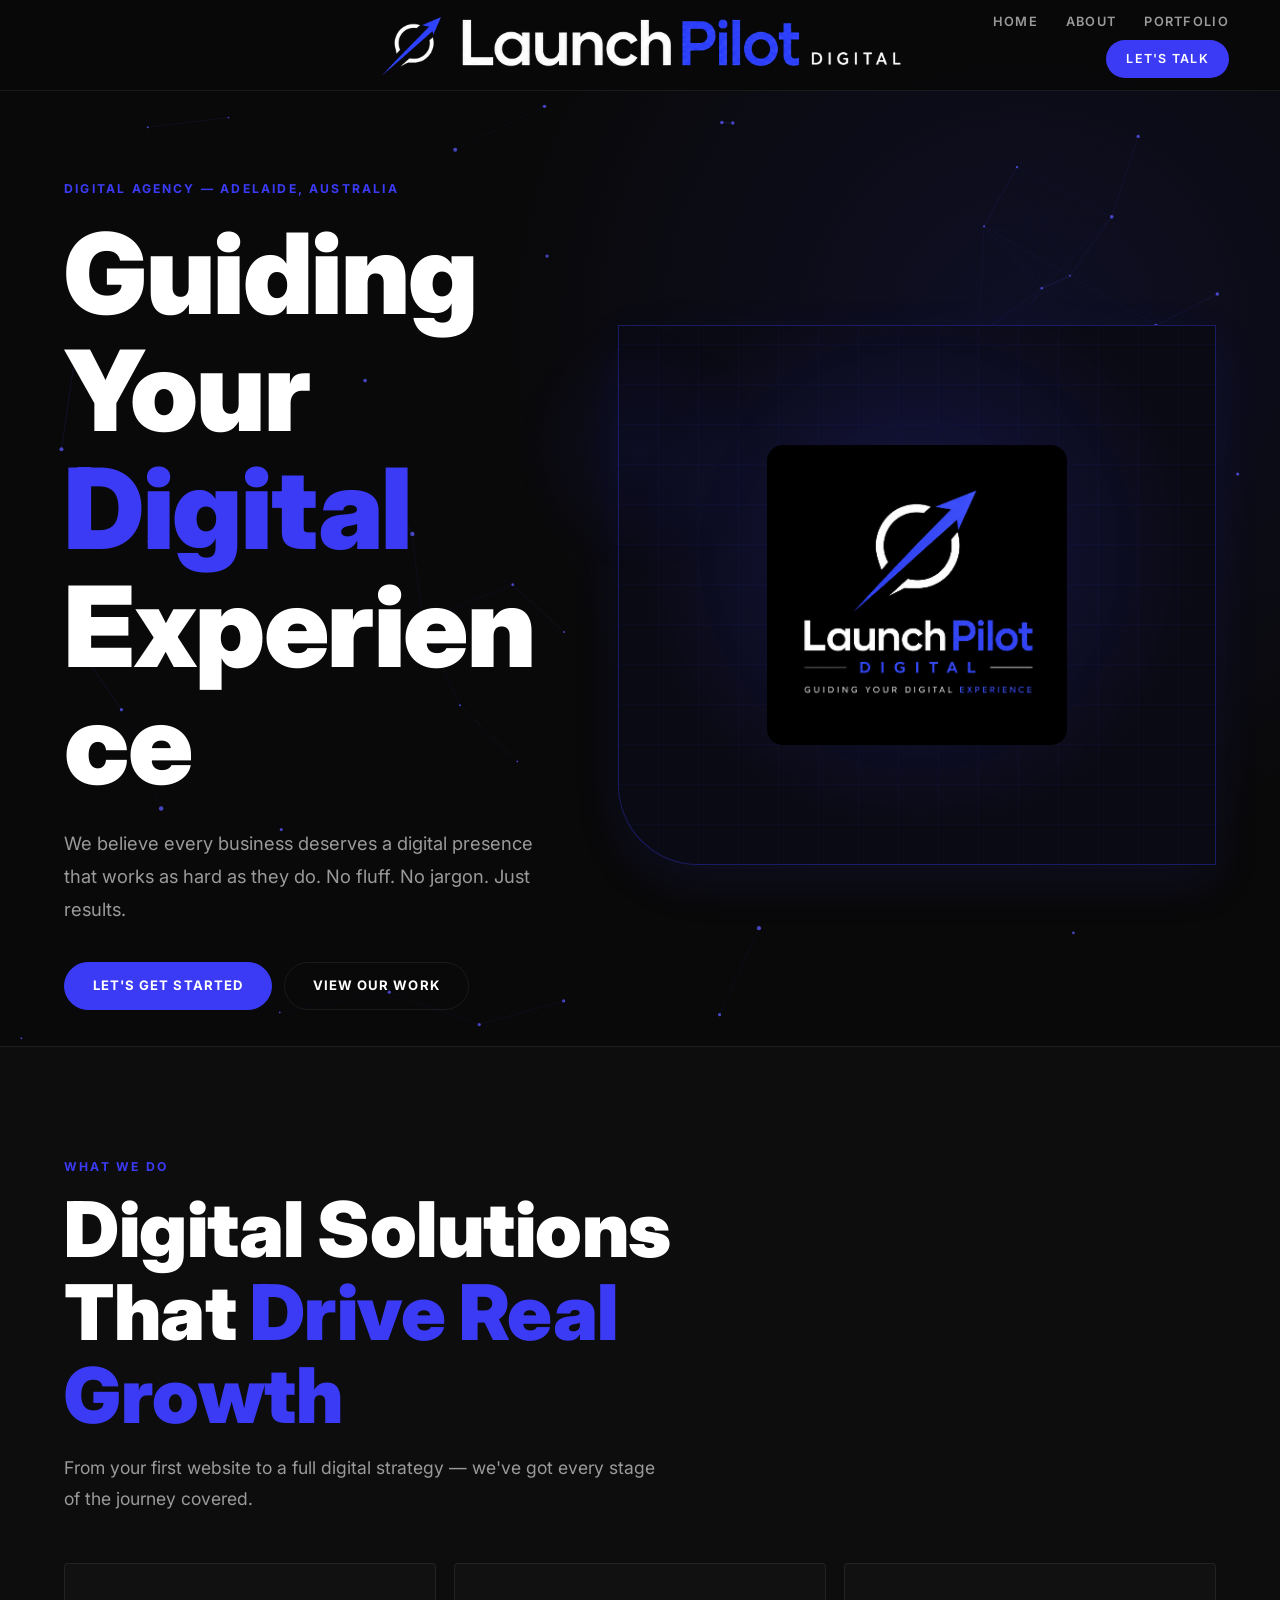
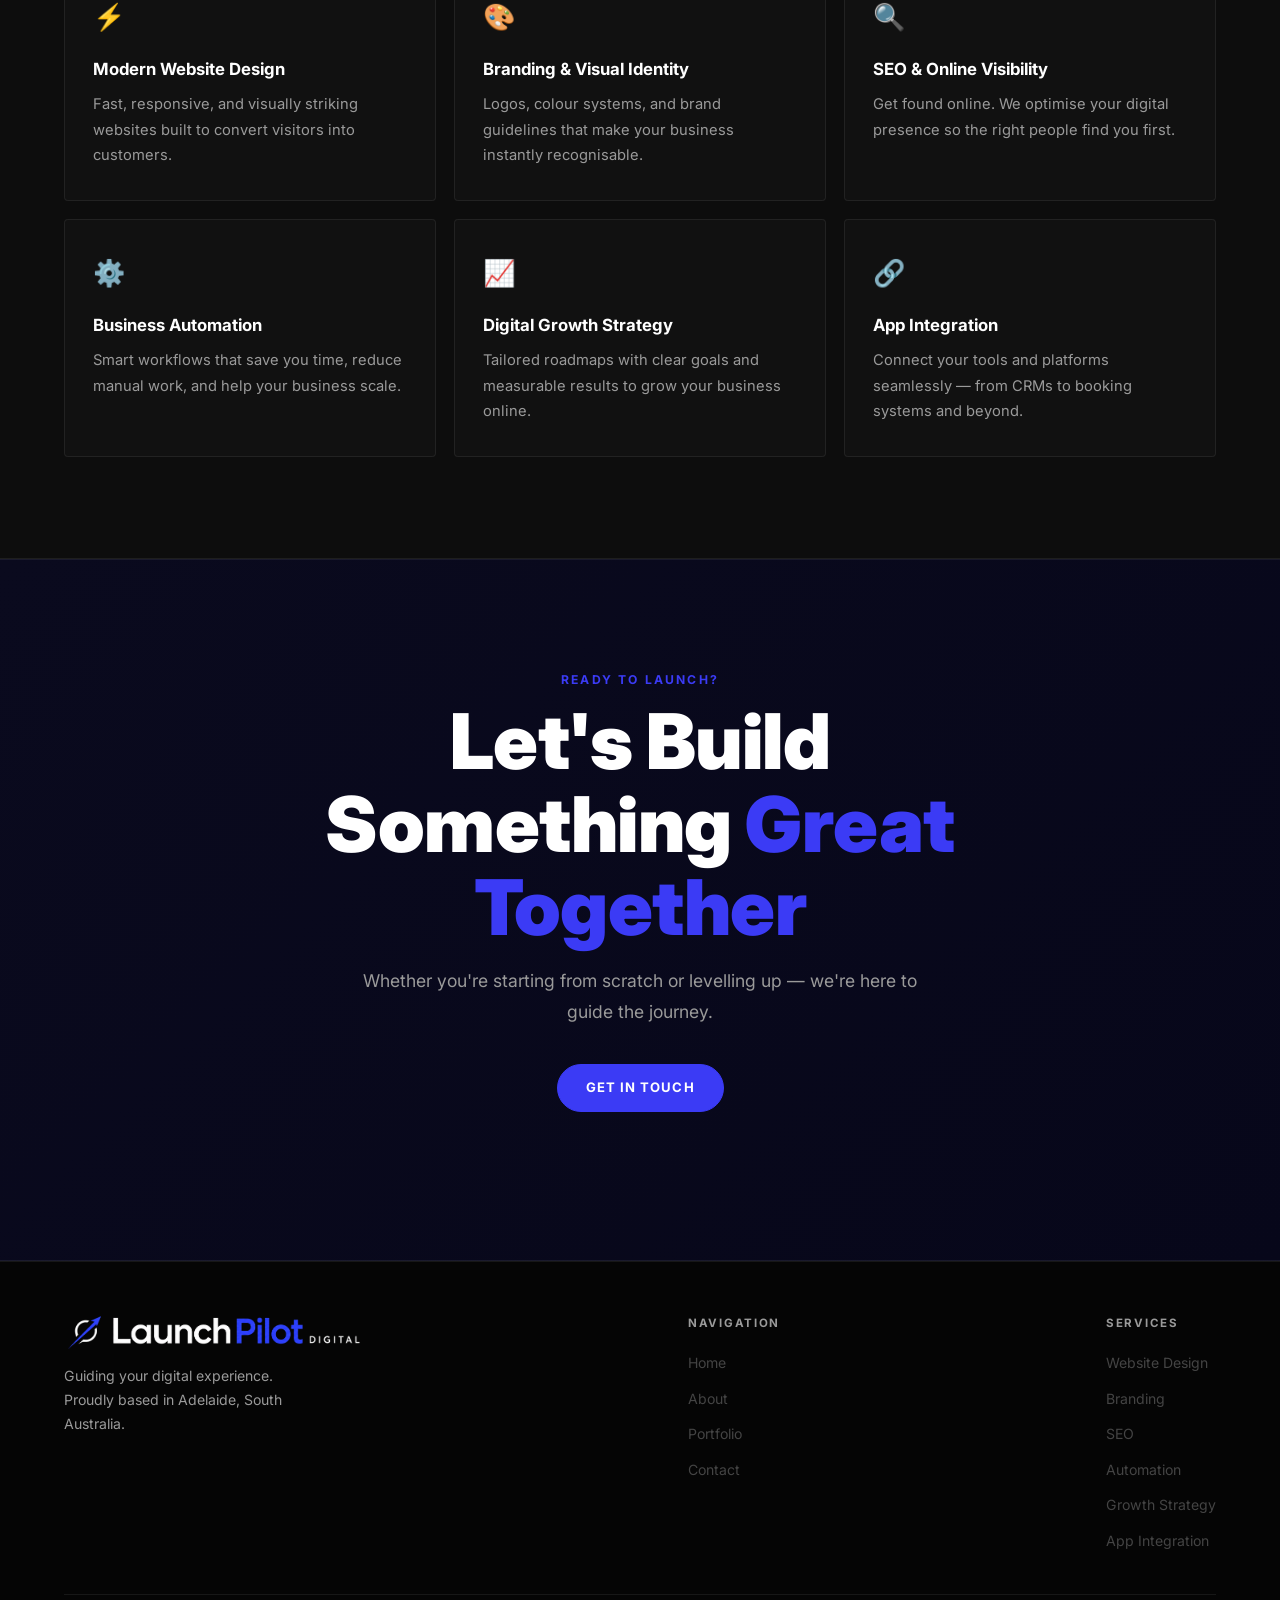
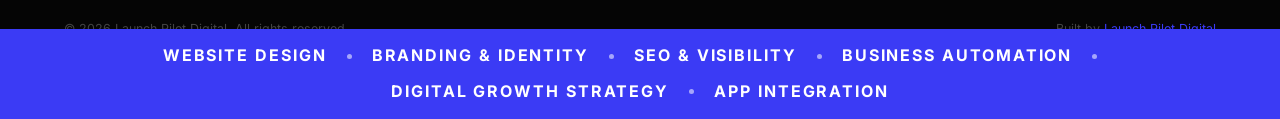
==== index.html @ cf360b80 "Initial commit — Launch Pilot Digital website Full site with home, about, portfolio, contact, and th" ====
<!DOCTYPE html>
<html lang="en">
<head>
  <meta charset="UTF-8">
  <meta name="viewport" content="width=device-width, initial-scale=1.0">
  <title>Launch Pilot Digital | Guiding Your Digital Experience</title>
  <meta name="description" content="Launch Pilot Digital — Adelaide's digital agency specialising in modern website design, branding, SEO, business automation, and digital growth strategy.">
  <link rel="preconnect" href="https://fonts.googleapis.com">
  <link rel="preconnect" href="https://fonts.gstatic.com" crossorigin>
  <link href="https://fonts.googleapis.com/css2?family=Inter:wght@400;500;600;700;800;900&display=swap" rel="stylesheet">
  <link rel="stylesheet" href="css/style.css">
</head>
<body>

  <div class="site-wrap">

  <!-- HEADER — centered logo, nav right -->
  <header class="site-header">
    <button class="nav-toggle" id="navToggle" aria-label="Open navigation" aria-expanded="false">
      <span></span><span></span><span></span>
    </button>
    <a href="index.html" class="header-logo">
      <img src="Assets/LaunchPilot Digital Long No Background Heading.png" alt="Launch Pilot Digital">
    </a>
    <nav class="nav" aria-label="Main navigation">
      <a href="index.html">Home</a>
      <a href="about.html">About</a>
      <a href="portfolio.html">Portfolio</a>
      <a href="contact.html" class="nav-cta">Let's Talk</a>
    </nav>
  </header>

  <!-- MOBILE MENU -->
  <div class="mobile-menu" id="mobileMenu">
    <a href="index.html"     onclick="closeMenu()">Home</a>
    <a href="about.html"     onclick="closeMenu()">About</a>
    <a href="portfolio.html" onclick="closeMenu()">Portfolio</a>
    <a href="contact.html"   onclick="closeMenu()">Contact</a>
  </div>

  <main>

    <!-- HERO — split layout -->
    <section class="hero">
      <canvas id="heroCanvas"></canvas>
      <div class="hero-copy">
        <p class="eyebrow">Digital Agency &mdash; Adelaide, Australia</p>
        <h1>Guiding Your <span>Digital</span> Experience</h1>
        <p>We believe every business deserves a digital presence that works as hard as they do. No fluff. No jargon. Just results.</p>
        <div class="hero-actions">
          <a class="button primary" href="contact.html">Let's Get Started</a>
          <a class="button secondary" href="portfolio.html">View Our Work</a>
        </div>
      </div>
      <div class="hero-media">
        <img src="Assets/LaunchPilot Digital.png" alt="Launch Pilot Digital">
      </div>
    </section>


    <!-- INTRO BAND — fixed bottom on desktop, inline after hero on mobile -->
    <div class="intro-band" aria-hidden="true">
      <p>Website Design</p>
      <span class="divider"></span>
      <p>Branding &amp; Identity</p>
      <span class="divider"></span>
      <p>SEO &amp; Visibility</p>
      <span class="divider"></span>
      <p>Business Automation</p>
      <span class="divider"></span>
      <p>Digital Growth Strategy</p>
      <span class="divider"></span>
      <p>App Integration</p>
    </div>

    <!-- SERVICES -->
    <section class="section services-bg">
      <div class="section-heading">
        <p class="eyebrow">What We Do</p>
        <h2>Digital Solutions That <span>Drive Real Growth</span></h2>
        <p>From your first website to a full digital strategy — we've got every stage of the journey covered.</p>
      </div>
      <div class="services-grid">
        <div class="service-card fade-up">
          <div class="service-icon">⚡</div>
          <h3>Modern Website Design</h3>
          <p>Fast, responsive, and visually striking websites built to convert visitors into customers.</p>
        </div>
        <div class="service-card fade-up">
          <div class="service-icon">🎨</div>
          <h3>Branding &amp; Visual Identity</h3>
          <p>Logos, colour systems, and brand guidelines that make your business instantly recognisable.</p>
        </div>
        <div class="service-card fade-up">
          <div class="service-icon">🔍</div>
          <h3>SEO &amp; Online Visibility</h3>
          <p>Get found online. We optimise your digital presence so the right people find you first.</p>
        </div>
        <div class="service-card fade-up">
          <div class="service-icon">⚙️</div>
          <h3>Business Automation</h3>
          <p>Smart workflows that save you time, reduce manual work, and help your business scale.</p>
        </div>
        <div class="service-card fade-up">
          <div class="service-icon">📈</div>
          <h3>Digital Growth Strategy</h3>
          <p>Tailored roadmaps with clear goals and measurable results to grow your business online.</p>
        </div>
        <div class="service-card fade-up">
          <div class="service-icon">🔗</div>
          <h3>App Integration</h3>
          <p>Connect your tools and platforms seamlessly — from CRMs to booking systems and beyond.</p>
        </div>
      </div>
    </section>

    <!-- CTA BAND -->
    <section class="section cta-band">
      <div class="section-heading centered">
        <p class="eyebrow">Ready to Launch?</p>
        <h2>Let's Build Something <span>Great Together</span></h2>
        <p>Whether you're starting from scratch or levelling up — we're here to guide the journey.</p>
        <a class="button primary" href="contact.html">Get In Touch</a>
      </div>
    </section>

  </main>

  <!-- FOOTER -->
  <footer>
    <div class="footer-brand">
      <img src="Assets/LaunchPilot Digital Long No Background Heading.png" alt="Launch Pilot Digital">
      <p>Guiding your digital experience. Proudly based in Adelaide, South Australia.</p>
    </div>
    <div class="footer-col">
      <h4>Navigation</h4>
      <ul>
        <li><a href="index.html">Home</a></li>
        <li><a href="about.html">About</a></li>
        <li><a href="#portfolio">Portfolio</a></li>
        <li><a href="contact.html">Contact</a></li>
      </ul>
    </div>
    <div class="footer-col">
      <h4>Services</h4>
      <ul>
        <li><a href="#">Website Design</a></li>
        <li><a href="#">Branding</a></li>
        <li><a href="#">SEO</a></li>
        <li><a href="#">Automation</a></li>
        <li><a href="#">Growth Strategy</a></li>
        <li><a href="#">App Integration</a></li>
      </ul>
    </div>
    <div class="footer-bottom">
      <p>&copy; 2026 Launch Pilot Digital. All rights reserved.</p>
      <p>Built by <a href="index.html">Launch Pilot Digital</a></p>
    </div>
  </footer>

  </div> <!-- /.site-wrap -->

  <script src="js/main.js"></script>
</body>
</html>
---- css/style.css ----
/* === Variables === */
:root {
  --bg:          #090909;
  --bg-2:        #0d0d0d;
  --bg-card:     #111111;
  --white:       #ffffff;
  --grey:        #9a9a9a;
  --grey-dim:    #444444;
  --blue:        #3b3bf5;
  --blue-bright: #5555ff;
  --blue-dim:    rgba(59, 59, 245, 0.14);
  --blue-glow:   rgba(59, 59, 245, 0.35);
  --border:      rgba(255, 255, 255, 0.07);
  --border-blue: rgba(59, 59, 245, 0.35);
  --shadow:      0 18px 48px rgba(59, 59, 245, 0.1);
  --radius:      4px;
  --transition:  0.22s ease;
}

/* === Space Intro === */
#space-intro {
  position: fixed;
  inset: 0;
  background: #000;
  z-index: 10000;
  pointer-events: none;
  transition: opacity 0.6s ease;
}

#space-intro canvas {
  position: absolute;
  inset: 0;
  width: 100%;
  height: 100%;
}

@keyframes space-land {
  from { transform: scale(1.18); filter: blur(8px); }
  to   { transform: scale(1);    filter: blur(0px); }
}

.site-wrap {
  transform-origin: 50vw 50vh;
}

.site-wrap.space-landing {
  animation: space-land 0.9s cubic-bezier(0.22, 1, 0.36, 1) both;
}

@keyframes page-zoom-in {
  from { opacity: 0; transform: scale(0.94); filter: blur(4px); }
  to   { opacity: 1; transform: scale(1);    filter: blur(0px); }
}

.site-wrap.transition-entry {
  animation: page-zoom-in 0.45s cubic-bezier(0.22, 1, 0.36, 1) both;
}

/* === Page Transition Wipe === */

/* Exit — dark cover sweeps over current page */
#page-wipe {
  position: fixed;
  inset: 0;
  z-index: 10000;
  pointer-events: none;
  background: #06060f;
  clip-path: inset(0 100% 0 0);
  animation: wipe-cover 0.4s cubic-bezier(0.76, 0, 0.24, 1) forwards;
}

@keyframes wipe-cover {
  from { clip-path: inset(0 100% 0 0); }
  to   { clip-path: inset(0 0%   0 0); }
}

/* Entry — dark cover overlay sweeps off the new page left to right */
#wipe-entry-cover {
  position: fixed;
  inset: 0;
  background: #06060f;
  z-index: 9999;
  pointer-events: none;
  animation: wipe-entry-exit 0.55s cubic-bezier(0.76, 0, 0.24, 1) forwards;
}

@keyframes wipe-entry-exit {
  from { clip-path: inset(0 0% 0 0%); }
  to   { clip-path: inset(0 0% 0 100%); }
}

/* Glowing blue leading edge */
#wipe-edge {
  position: fixed;
  top: 0;
  bottom: 0;
  left: 0;
  width: 4px;
  background: linear-gradient(180deg, rgba(130, 80, 255, 0.9), var(--blue), rgba(130, 80, 255, 0.9));
  box-shadow: 0 0 12px rgba(59, 59, 245, 1), 0 0 36px rgba(59, 59, 245, 0.7), 0 0 72px rgba(59, 59, 245, 0.3);
  z-index: 10001;
  pointer-events: none;
  animation: wipe-edge-move 0.55s cubic-bezier(0.76, 0, 0.24, 1) both;
}

@keyframes wipe-edge-move {
  0%  { left: 0%;   opacity: 1; }
  88% { opacity: 1; }
  100%{ left: 100%; opacity: 0; }
}


/* === Back to Top === */
.back-to-top {
  position: fixed;
  bottom: 32px;
  right: 32px;
  width: 48px;
  height: 48px;
  background: var(--blue);
  border: none;
  border-radius: 50%;
  color: var(--white);
  font-size: 20px;
  cursor: pointer;
  display: flex;
  align-items: center;
  justify-content: center;
  z-index: 500;
  opacity: 0;
  transform: translateY(16px);
  transition: opacity 0.3s ease, transform 0.3s ease, background 0.2s ease, box-shadow 0.2s ease;
  pointer-events: none;
}

.back-to-top.visible {
  opacity: 1;
  transform: translateY(0);
  pointer-events: auto;
}

.back-to-top:hover {
  background: var(--blue-bright);
  box-shadow: 0 6px 20px var(--blue-glow);
}

/* === Scroll Progress Bar === */
.scroll-progress {
  position: fixed;
  top: 0;
  left: 0;
  right: 0;
  height: 3px;
  z-index: 9999;
  pointer-events: none;
}

.scroll-progress::before,
.scroll-progress::after {
  content: '';
  position: absolute;
  top: 0;
  height: 100%;
  width: 50%;
  background: var(--blue);
  box-shadow: 0 0 8px rgba(59, 59, 245, 0.8);
  transition: transform 0.1s linear;
}

.scroll-progress::before {
  left: 0;
  transform-origin: left;
  transform: scaleX(var(--progress, 0));
}

.scroll-progress::after {
  right: 0;
  transform-origin: right;
  transform: scaleX(var(--progress, 0));
}

/* === Cursor Glow === */
.cursor-glow {
  position: fixed;
  width: 250px;
  height: 250px;
  border-radius: 50%;
  background: radial-gradient(circle, rgba(59, 59, 245, 0.07) 0%, transparent 70%);
  pointer-events: none;
  z-index: 0;
  transform: translate(-50%, -50%);
  transition: opacity 0.4s;
  will-change: left, top;
}

/* === Reset === */
*, *::before, *::after { margin: 0; padding: 0; box-sizing: border-box; }

html { scroll-behavior: smooth; }

/* left blue accent bar — mirrors PLP's rose side bar */
body {
  margin: 0;
  color: var(--white);
  background:
    radial-gradient(circle at 80% 10%, rgba(59, 59, 245, 0.12), transparent 34rem),
    var(--bg);
  font-family: 'Inter', sans-serif;
  line-height: 1.6;
  overflow-x: hidden;
  animation: page-in 0.25s ease forwards;
}


@keyframes page-in {
  from { opacity: 0; }
  to   { opacity: 1; }
}

img { display: block; max-width: 100%; }
a   { color: inherit; text-decoration: none; }
ul  { list-style: none; }

/* === NAV — centered logo, nav right (mirrors PLP header) === */
.site-header {
  position: sticky;
  top: 0;
  z-index: 100;
  display: grid;
  grid-template-columns: 1fr auto 1fr;
  align-items: center;
  min-height: 76px;
  padding: 12px clamp(18px, 4vw, 56px) 12px clamp(32px, 4vw, 56px);
  background: rgba(9, 9, 9, 0.88);
  backdrop-filter: blur(16px);
  -webkit-backdrop-filter: blur(16px);
  border-bottom: 1px solid var(--border);
  transition: padding var(--transition);
}

.header-logo {
  grid-column: 2;
  display: flex;
  align-items: center;
}

.header-logo img {
  height: clamp(44px, 5vw, 64px);
  width: auto;
  display: block;
}

.nav {
  grid-column: 3;
  justify-self: end;
  display: flex;
  align-items: center;
  gap: 8px 28px;
  flex-wrap: wrap;
  justify-content: flex-end;
}

.nav a {
  font-size: 0.8rem;
  font-weight: 600;
  letter-spacing: 0.1em;
  text-transform: uppercase;
  color: var(--grey);
  transition: color var(--transition);
}

.nav a:hover { color: var(--white); }


.nav .nav-cta {
  color: var(--white);
  background: var(--blue);
  padding: 9px 20px;
  border-radius: 50px;
  font-size: 0.78rem;
  transition: background var(--transition), box-shadow var(--transition);
}

.nav .nav-cta:hover {
  background: var(--blue-bright);
  box-shadow: 0 6px 20px var(--blue-glow);
}

/* hamburger */
.nav-toggle {
  display: none;
  grid-column: 3;
  justify-self: end;
  flex-direction: column;
  justify-content: center;
  gap: 5px;
  background: none;
  border: none;
  cursor: pointer;
  padding: 8px;
}

.nav-toggle span {
  display: block;
  width: 22px;
  height: 2px;
  background: var(--white);
  border-radius: 2px;
  transition: transform 0.22s ease, opacity 0.15s ease;
}

.nav-toggle[aria-expanded="true"] span:nth-child(1) { transform: translateY(7px) rotate(45deg); }
.nav-toggle[aria-expanded="true"] span:nth-child(2) { opacity: 0; transform: scaleX(0); }
.nav-toggle[aria-expanded="true"] span:nth-child(3) { transform: translateY(-7px) rotate(-45deg); }

/* mobile menu */
.mobile-menu {
  display: none;
  position: fixed;
  inset: 0;
  background: var(--bg);
  z-index: 99;
  padding: 100px 40px 40px;
  flex-direction: column;
  gap: 28px;
}

.mobile-menu.open { display: flex; }

.mobile-menu a {
  font-size: 1.8rem;
  font-weight: 700;
  color: var(--grey);
  transition: color var(--transition);
}

.mobile-menu a:hover { color: var(--white); }

/* === Buttons === */
.button {
  display: inline-flex;
  align-items: center;
  justify-content: center;
  min-height: 48px;
  border: 1px solid var(--border-blue);
  border-radius: 50px;
  padding: 0 28px;
  font: 700 0.82rem/1.2 'Inter', sans-serif;
  letter-spacing: 0.08em;
  text-transform: uppercase;
  text-decoration: none;
  cursor: pointer;
  transition: background var(--transition), border-color var(--transition), color var(--transition), box-shadow var(--transition);
  will-change: transform;
}

.button.primary {
  color: var(--white);
  background: var(--blue);
  border-color: var(--blue);
}

.button.primary:hover {
  background: var(--blue-bright);
  border-color: var(--blue-bright);
  box-shadow: 0 8px 28px var(--blue-glow);
}

.button.secondary {
  color: var(--white);
  background: transparent;
  border-color: var(--border);
}

.button.secondary:hover {
  border-color: rgba(255, 255, 255, 0.3);
  background: rgba(255, 255, 255, 0.05);
}

/* === HERO — split layout matching PLP === */
.hero {
  display: grid;
  grid-template-columns: minmax(0, 0.9fr) minmax(320px, 1.1fr);
  gap: clamp(28px, 5vw, 72px);
  align-items: center;
  min-height: calc(100vh - 56px);
  padding: clamp(44px, 8vw, 88px) clamp(18px, 5vw, 72px) 36px clamp(32px, 5vw, 72px);
  position: relative;
  overflow: hidden;
}

#heroCanvas {
  position: absolute;
  inset: 0;
  width: 100%;
  height: 100%;
  pointer-events: none;
  z-index: 0;
}

.hero-copy, .hero-media { position: relative; z-index: 1; }

.hero-copy { max-width: 620px; }

.eyebrow {
  margin: 0 0 16px;
  color: var(--blue);
  font-size: 0.76rem;
  font-weight: 700;
  letter-spacing: 0.18em;
  text-transform: uppercase;
}

h1, h2 {
  overflow-wrap: anywhere;
}

h1 {
  margin: 0;
  color: var(--white);
  font-size: clamp(3.2rem, 9vw, 7rem);
  font-weight: 900;
  line-height: 1.05;
  letter-spacing: -1.5px;
}

h1 span { color: var(--blue); }

.hero-copy > p:not(.eyebrow) {
  max-width: 520px;
  margin: 24px 0 0;
  color: var(--grey);
  font-size: clamp(1rem, 1.6vw, 1.15rem);
  line-height: 1.8;
}

.hero-actions {
  display: flex;
  flex-wrap: wrap;
  gap: 12px;
  margin-top: 36px;
}

/* Hero right — visual panel */
.hero-media {
  position: relative;
  min-height: 540px;
  overflow: hidden;
  border: 1px solid var(--border-blue);
  border-radius: 0 0 0 80px;
  background:
    radial-gradient(circle at 50% 42%, rgba(59, 59, 245, 0.22) 0%, transparent 65%),
    repeating-linear-gradient(
      0deg,
      transparent,
      transparent 39px,
      rgba(59, 59, 245, 0.05) 39px,
      rgba(59, 59, 245, 0.05) 40px
    ),
    repeating-linear-gradient(
      90deg,
      transparent,
      transparent 39px,
      rgba(59, 59, 245, 0.05) 39px,
      rgba(59, 59, 245, 0.05) 40px
    ),
    #0a0a14;
  display: flex;
  align-items: center;
  justify-content: center;
  box-shadow: var(--shadow);
}

@keyframes breathe {
  0%, 100% {
    filter: drop-shadow(0 0 20px rgba(59, 59, 245, 0.35));
  }
  50% {
    filter: drop-shadow(0 0 36px rgba(59, 59, 245, 0.65));
  }
}


.hero-media img {
  width: clamp(180px, 55%, 300px);
  height: auto;
  border-radius: 16px;
  animation: breathe 4s ease-in-out infinite;
}

/* === INTRO BAND — fixed bottom strip (desktop) === */
.intro-band {
  display: flex;
  align-items: center;
  justify-content: center;
  flex-wrap: wrap;
  gap: 10px 0;
  padding: 14px clamp(18px, 5vw, 72px);
  background: var(--blue);
  color: var(--white);
  overflow: hidden;
  position: fixed;
  bottom: 0;
  left: 0;
  right: 0;
  z-index: 50;
}

/* Push page content up so footer isn't hidden behind the band */
body:has(.intro-band) footer {
  padding-bottom: calc(32px + 48px);
}

.intro-band span.divider {
  width: 5px;
  height: 5px;
  border-radius: 999px;
  background: rgba(255, 255, 255, 0.55);
  flex-shrink: 0;
  margin: 0 20px;
}

.intro-band p {
  margin: 0;
  font-size: clamp(0.82rem, 1.5vw, 1rem);
  font-weight: 700;
  letter-spacing: 0.12em;
  text-transform: uppercase;
  white-space: nowrap;
}

/* === SECTION UTILITIES === */
.section {
  padding: clamp(58px, 9vw, 110px) clamp(18px, 5vw, 72px) clamp(58px, 9vw, 100px) clamp(32px, 5vw, 72px);
}

.section-heading {
  max-width: 760px;
  margin-bottom: 48px;
}

.section-heading.centered {
  margin-left: auto;
  margin-right: auto;
  text-align: center;
}

.section-heading .eyebrow { margin-bottom: 12px; }

h2 {
  margin: 0;
  color: var(--white);
  font-size: clamp(2.4rem, 6vw, 4.8rem);
  font-weight: 900;
  line-height: 1.08;
  letter-spacing: -0.5px;
}

h2 span { color: var(--blue); }

.section-heading > p:not(.eyebrow) {
  margin-top: 16px;
  color: var(--grey);
  font-size: clamp(1rem, 1.6vw, 1.1rem);
  line-height: 1.75;
  max-width: 600px;
}

/* === SERVICES === */
.services-bg {
  background: var(--bg-2);
  border-top: 1px solid var(--border);
  border-bottom: 1px solid var(--border);
}

.services-grid {
  display: grid;
  grid-template-columns: repeat(3, minmax(0, 1fr));
  gap: 18px;
}

.service-card {
  border: 1px solid var(--border);
  background: var(--bg-card);
  border-radius: var(--radius);
  padding: 32px 28px;
  transition: border-color var(--transition), box-shadow var(--transition);
  will-change: transform;
}

.service-card:hover {
  border-color: var(--border-blue);
  transform: translateY(-4px);
  box-shadow: var(--shadow);
}

.service-icon {
  font-size: 26px;
  margin-bottom: 18px;
}

.service-card h3 {
  margin: 0 0 10px;
  color: var(--white);
  font-size: 1.05rem;
  font-weight: 700;
}

.service-card p {
  margin: 0;
  color: var(--grey);
  font-size: 0.92rem;
  line-height: 1.72;
}

/* === PORTFOLIO === */
.portfolio-grid {
  display: grid;
  grid-template-columns: repeat(3, minmax(0, 1fr));
  gap: 20px;
}

.portfolio-card {
  border: 1px solid var(--border);
  background: var(--bg-card);
  border-radius: var(--radius);
  overflow: hidden;
  transition: border-color var(--transition), box-shadow var(--transition);
  will-change: transform;
}

.portfolio-card:hover {
  border-color: var(--border-blue);
  transform: translateY(-6px);
  box-shadow: 0 20px 48px rgba(59, 59, 245, 0.14);
}

.browser-chrome {
  background: #161616;
  padding: 9px 14px;
  display: flex;
  align-items: center;
  gap: 6px;
  border-bottom: 1px solid rgba(255, 255, 255, 0.05);
}

.browser-dot { width: 10px; height: 10px; border-radius: 50%; }
.bd-red    { background: #FF5F57; }
.bd-yellow { background: #FFBD2E; }
.bd-green  { background: #28CA41; }

.browser-url {
  flex: 1;
  margin-left: 10px;
  background: rgba(255, 255, 255, 0.05);
  border-radius: 3px;
  height: 18px;
  font-size: 10px;
  color: var(--grey-dim);
  display: flex;
  align-items: center;
  padding: 0 8px;
  overflow: hidden;
  white-space: nowrap;
}

.portfolio-preview {
  height: 220px;
  position: relative;
  overflow: hidden;
  background: #0a0a0a;
}

.portfolio-preview iframe {
  width: 1280px;
  border: none;
  pointer-events: none;
  transform-origin: top left;
  display: block;
  position: absolute;
  top: 0;
  left: 0;
}

.portfolio-info { padding: 22px 22px 26px; }

.portfolio-info h3 {
  margin: 0 0 8px;
  color: var(--white);
  font-size: 1rem;
  font-weight: 700;
}

.portfolio-info p {
  margin: 0 0 18px;
  color: var(--grey);
  font-size: 0.88rem;
  line-height: 1.65;
}

.portfolio-link {
  display: inline-flex;
  align-items: center;
  gap: 6px;
  font-size: 0.82rem;
  font-weight: 700;
  letter-spacing: 0.06em;
  text-transform: uppercase;
  color: var(--blue);
  transition: gap var(--transition), color var(--transition);
}

.portfolio-link:hover { color: var(--blue-bright); gap: 10px; }

/* === CTA BAND === */
.cta-band {
  background: linear-gradient(135deg, #0a0a1e 0%, #07071a 100%);
  border-top: 1px solid var(--border);
  border-bottom: 1px solid var(--border);
  text-align: center;
}

.cta-band h2 { margin-bottom: 16px; }

.cta-band .section-heading > p:not(.eyebrow) {
  margin-left: auto;
  margin-right: auto;
  margin-bottom: 36px;
}

/* === FOOTER === */
footer {
  display: flex;
  flex-wrap: wrap;
  align-items: flex-start;
  justify-content: space-between;
  gap: 40px;
  padding: 52px clamp(18px, 5vw, 72px) 32px clamp(32px, 5vw, 72px);
  background: #050505;
  border-top: 1px solid var(--border);
}

.footer-brand img {
  height: 36px;
  margin-bottom: 14px;
}

.footer-brand p {
  font-size: 0.88rem;
  color: var(--grey);
  max-width: 240px;
  line-height: 1.7;
  margin: 0;
}

.footer-col h4 {
  font-size: 0.72rem;
  font-weight: 700;
  letter-spacing: 0.15em;
  text-transform: uppercase;
  color: var(--grey);
  margin-bottom: 18px;
}

.footer-col ul { display: flex; flex-direction: column; gap: 10px; }

.footer-col ul a {
  font-size: 0.88rem;
  color: var(--grey-dim);
  transition: color var(--transition);
}

.footer-col ul a:hover { color: var(--white); }

.footer-bottom {
  width: 100%;
  border-top: 1px solid var(--border);
  padding-top: 24px;
  display: flex;
  justify-content: space-between;
  align-items: center;
  flex-wrap: wrap;
  gap: 10px;
}

.footer-bottom p { font-size: 0.78rem; color: var(--grey-dim); margin: 0; }
.footer-bottom a  { color: var(--blue); }

/* === PAGE HERO (About & Contact) === */
.page-hero {
  padding: clamp(100px, 14vw, 160px) clamp(18px, 5vw, 72px) clamp(60px, 8vw, 100px) clamp(32px, 5vw, 72px);
  position: relative;
  overflow: hidden;
}

.page-hero::before {
  content: '';
  position: absolute;
  top: -150px; left: -200px;
  width: 600px; height: 600px;
  background: radial-gradient(circle, rgba(59, 59, 245, 0.1) 0%, transparent 70%);
  pointer-events: none;
}

.page-hero h1 {
  font-size: clamp(3rem, 7vw, 5.6rem);
  font-weight: 900;
  line-height: 1.08;
  letter-spacing: -1px;
  margin: 0 0 16px;
}

.page-hero > p:not(.eyebrow) {
  font-size: clamp(1rem, 1.6vw, 1.15rem);
  color: var(--grey);
  max-width: 600px;
  line-height: 1.75;
  margin: 0;
}

.divider { height: 1px; background: var(--border); }

/* === ABOUT === */
.about-grid {
  display: grid;
  grid-template-columns: minmax(0, 0.9fr) minmax(320px, 1.1fr);
  gap: clamp(28px, 5vw, 72px);
  align-items: start;
}

.about-text h2 { margin-bottom: 20px; font-size: clamp(2rem, 4vw, 3.2rem); }

.about-text p {
  color: var(--grey);
  font-size: clamp(1rem, 1.5vw, 1.08rem);
  line-height: 1.82;
  margin-bottom: 18px;
}

.about-stats {
  display: grid;
  grid-template-columns: 1fr 1fr;
  gap: 16px;
}

.stat-card {
  background: var(--bg-card);
  border: 1px solid var(--border);
  border-radius: var(--radius);
  padding: 26px 22px;
  text-align: center;
}

.stat-card .num {
  font-size: 2.6rem;
  font-weight: 900;
  color: var(--blue);
  line-height: 1;
  margin-bottom: 8px;
}

.stat-card .label {
  font-size: 0.78rem;
  color: var(--grey);
  font-weight: 600;
  letter-spacing: 0.06em;
  text-transform: uppercase;
}

/* values */
.values-grid {
  display: grid;
  grid-template-columns: repeat(2, minmax(0, 1fr));
  gap: 18px;
}

.value-card {
  background: var(--bg-card);
  border: 1px solid var(--border);
  border-radius: var(--radius);
  padding: 32px 28px;
  transition: border-color var(--transition);
}

.value-card:hover { border-color: var(--border-blue); }

.value-icon { font-size: 28px; margin-bottom: 14px; }

.value-card h3 { margin: 0 0 10px; font-size: 1.1rem; font-weight: 700; }

.value-card p { margin: 0; color: var(--grey); font-size: 0.92rem; line-height: 1.72; }

/* === CONTACT === */
.contact-grid {
  display: grid;
  grid-template-columns: minmax(0, 0.9fr) minmax(320px, 1.1fr);
  gap: clamp(28px, 5vw, 72px);
  align-items: start;
}

.contact-info h2 { margin-bottom: 16px; font-size: clamp(2rem, 4vw, 3.2rem); }

.contact-info > p {
  color: var(--grey);
  font-size: clamp(1rem, 1.5vw, 1.08rem);
  line-height: 1.82;
  margin-bottom: 36px;
}

.contact-detail {
  display: flex;
  align-items: flex-start;
  gap: 14px;
  margin-bottom: 22px;
}

.contact-icon {
  width: 42px;
  height: 42px;
  background: var(--blue-dim);
  border: 1px solid var(--border-blue);
  border-radius: 6px;
  display: flex;
  align-items: center;
  justify-content: center;
  font-size: 17px;
  flex-shrink: 0;
}

.contact-detail-text h4 { font-size: 0.82rem; font-weight: 700; margin-bottom: 3px; }

.contact-detail-text p { font-size: 0.9rem; color: var(--grey); margin: 0; }

/* form */
.contact-form-wrap {
  background: var(--bg-card);
  border: 1px solid var(--border);
  border-radius: var(--radius);
  padding: clamp(28px, 4vw, 44px);
}

.contact-form-wrap h3 { font-size: 1.3rem; font-weight: 700; margin-bottom: 28px; }

.form-row { display: grid; grid-template-columns: 1fr 1fr; gap: 16px; }

.form-group { margin-bottom: 16px; }

label {
  display: block;
  font-size: 0.72rem;
  font-weight: 700;
  letter-spacing: 0.1em;
  text-transform: uppercase;
  color: var(--grey);
  margin-bottom: 7px;
}

input, textarea, select {
  width: 100%;
  background: rgba(255, 255, 255, 0.04);
  border: 1px solid var(--border);
  border-radius: 3px;
  padding: 13px 14px;
  font: 500 0.95rem/1.5 'Inter', sans-serif;
  color: var(--white);
  transition: border-color var(--transition), background var(--transition);
  outline: none;
  -webkit-appearance: none;
  appearance: none;
}

input:focus, textarea:focus, select:focus {
  border-color: var(--blue);
  background: rgba(59, 59, 245, 0.05);
}

input::placeholder, textarea::placeholder { color: var(--grey-dim); }

textarea { resize: vertical; min-height: 130px; }

select option { background: #1a1a1a; color: var(--white); }

.form-submit {
  width: 100%;
  justify-content: center;
  margin-top: 6px;
  min-height: 52px;
  font-size: 0.88rem;
}

.form-status {
  margin: 12px 0 0;
  font-size: 0.88rem;
  line-height: 1.6;
  min-height: 1.4em;
}

/* === ABOUT — Approach grid === */
.approach-grid {
  display: grid;
  grid-template-columns: repeat(3, minmax(0, 1fr));
  gap: 20px;
  margin-top: 12px;
}

.approach-item {
  background: var(--bg-card);
  border: 1px solid var(--border);
  border-radius: var(--radius);
  padding: 32px 28px;
  transition: border-color var(--transition);
}

.approach-item:hover { border-color: var(--border-blue); }

.approach-icon {
  font-size: 28px;
  margin-bottom: 16px;
}

.approach-item h3 {
  margin: 0 0 10px;
  color: var(--white);
  font-size: 1.05rem;
  font-weight: 700;
}

.approach-item p {
  margin: 0;
  color: var(--grey);
  font-size: 0.92rem;
  line-height: 1.72;
}

/* === ABOUT — No fluff checklist === */
.no-fluff-list {
  margin-top: 28px;
  display: flex;
  flex-direction: column;
  gap: 14px;
}

.no-fluff-item {
  display: flex;
  align-items: flex-start;
  gap: 12px;
}

.no-fluff-check {
  flex-shrink: 0;
  width: 24px;
  height: 24px;
  background: var(--blue-dim);
  border: 1px solid var(--border-blue);
  border-radius: 50%;
  display: flex;
  align-items: center;
  justify-content: center;
  font-size: 12px;
  color: var(--blue-bright);
  font-weight: 700;
  margin-top: 2px;
}

.no-fluff-item p {
  margin: 0;
  color: var(--grey);
  font-size: clamp(1rem, 1.5vw, 1.05rem);
  line-height: 1.72;
}

/* === ABOUT — Vision card === */
.vision-card {
  background: var(--bg-card);
  border: 1px solid var(--border-blue);
  border-radius: var(--radius);
  padding: clamp(28px, 4vw, 44px);
  display: flex;
  flex-direction: column;
  gap: 18px;
}

.vision-card blockquote {
  font-size: clamp(1.1rem, 2vw, 1.35rem);
  font-weight: 700;
  color: var(--white);
  line-height: 1.6;
  margin: 0;
  border-left: 3px solid var(--blue);
  padding-left: 20px;
}

.vision-card > p {
  margin: 0;
  color: var(--grey);
  font-size: 1rem;
  line-height: 1.75;
}

.vision-tagline {
  font-size: 1.05rem;
  font-weight: 600;
  color: var(--white) !important;
}

.vision-tagline span { color: var(--blue); }

/* === THANK YOU PAGE === */
.thankyou-hero {
  min-height: calc(100vh - 76px);
  display: flex;
  flex-direction: column;
  align-items: center;
  justify-content: center;
  text-align: center;
  padding: clamp(60px, 10vw, 120px) clamp(18px, 5vw, 72px);
}

.thankyou-icon {
  width: 72px;
  height: 72px;
  border-radius: 50%;
  background: var(--blue-dim);
  border: 2px solid var(--border-blue);
  display: flex;
  align-items: center;
  justify-content: center;
  font-size: 28px;
  color: var(--blue-bright);
  margin-bottom: 28px;
  animation: pop-in 0.5s cubic-bezier(0.22, 1, 0.36, 1) both;
}

@keyframes pop-in {
  from { transform: scale(0.4); opacity: 0; }
  to   { transform: scale(1);   opacity: 1; }
}

.thankyou-hero h1 {
  font-size: clamp(2.8rem, 7vw, 5rem);
  margin: 0 0 20px;
}

.thankyou-hero > p:not(.eyebrow):not(.thankyou-redirect) {
  color: var(--grey);
  font-size: clamp(1rem, 1.6vw, 1.15rem);
  line-height: 1.8;
  max-width: 520px;
  margin: 0 0 36px;
}

.thankyou-actions {
  display: flex;
  flex-wrap: wrap;
  gap: 12px;
  justify-content: center;
  margin-bottom: 32px;
}

.thankyou-redirect {
  font-size: 0.82rem;
  color: var(--grey-dim);
  margin: 0;
}

/* === FADE UP === */
.fade-up {
  opacity: 0;
  transform: translateY(28px);
  transition: opacity 0.6s ease, transform 0.6s ease;
}

.fade-up.visible { opacity: 1; transform: translateY(0); }

/* === RESPONSIVE === */
@media (max-width: 980px) {
  .hero,
  .about-grid,
  .contact-grid {
    grid-template-columns: 1fr;
  }

  .hero { min-height: auto; }

  .hero-media { min-height: 360px; }

  .services-grid { grid-template-columns: 1fr 1fr; }

  .portfolio-grid { grid-template-columns: 1fr 1fr; }

  .values-grid { grid-template-columns: 1fr 1fr; }

  .approach-grid { grid-template-columns: 1fr 1fr; }
}

@media (max-width: 680px), (orientation: landscape) and (max-height: 500px) {
  .site-header { display: flex; justify-content: center; position: relative; }

  .header-logo { grid-column: unset; position: static; transform: none; justify-content: center; }

  .nav { display: none; }

  .nav-toggle { display: flex; position: absolute; right: clamp(18px, 4vw, 40px); top: 0; height: 56px; align-items: center; }

  .services-grid { grid-template-columns: 1fr; }

  .portfolio-grid { grid-template-columns: 1fr; }

  .values-grid { grid-template-columns: 1fr; }

  .approach-grid { grid-template-columns: 1fr; }

  .about-stats { grid-template-columns: 1fr 1fr; }

  .form-row { grid-template-columns: 1fr; }

  .intro-band {
    position: static;
    flex-direction: row;
    flex-wrap: wrap;
    justify-content: center;
    gap: 10px 16px;
    padding: 16px 20px;
  }

  .intro-band span.divider { display: none; }

  .intro-band p { white-space: normal; text-align: center; }

  body:has(.intro-band) footer { padding-bottom: 32px; }

  .footer { flex-direction: column; }

  .footer-bottom { flex-direction: column; text-align: center; }

  .hero-actions { flex-direction: column; }

  .button { width: 100%; }
}
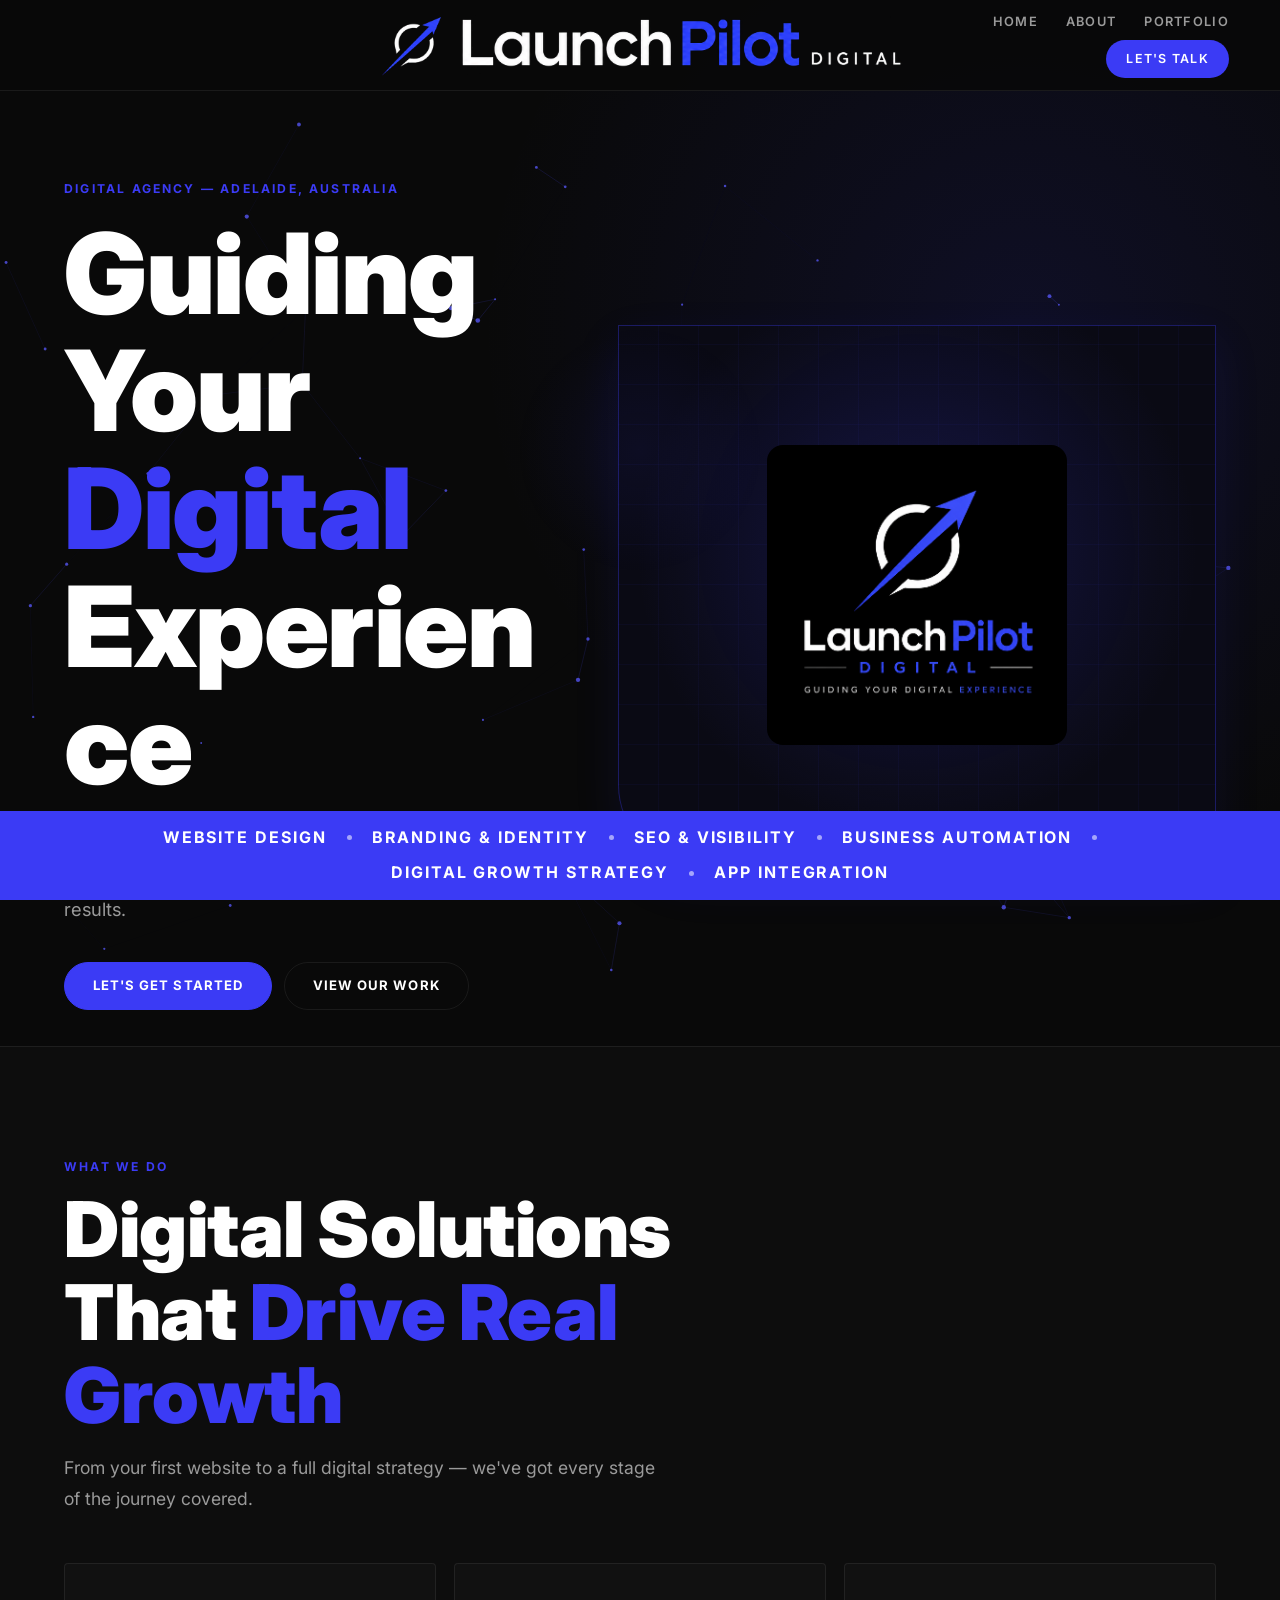
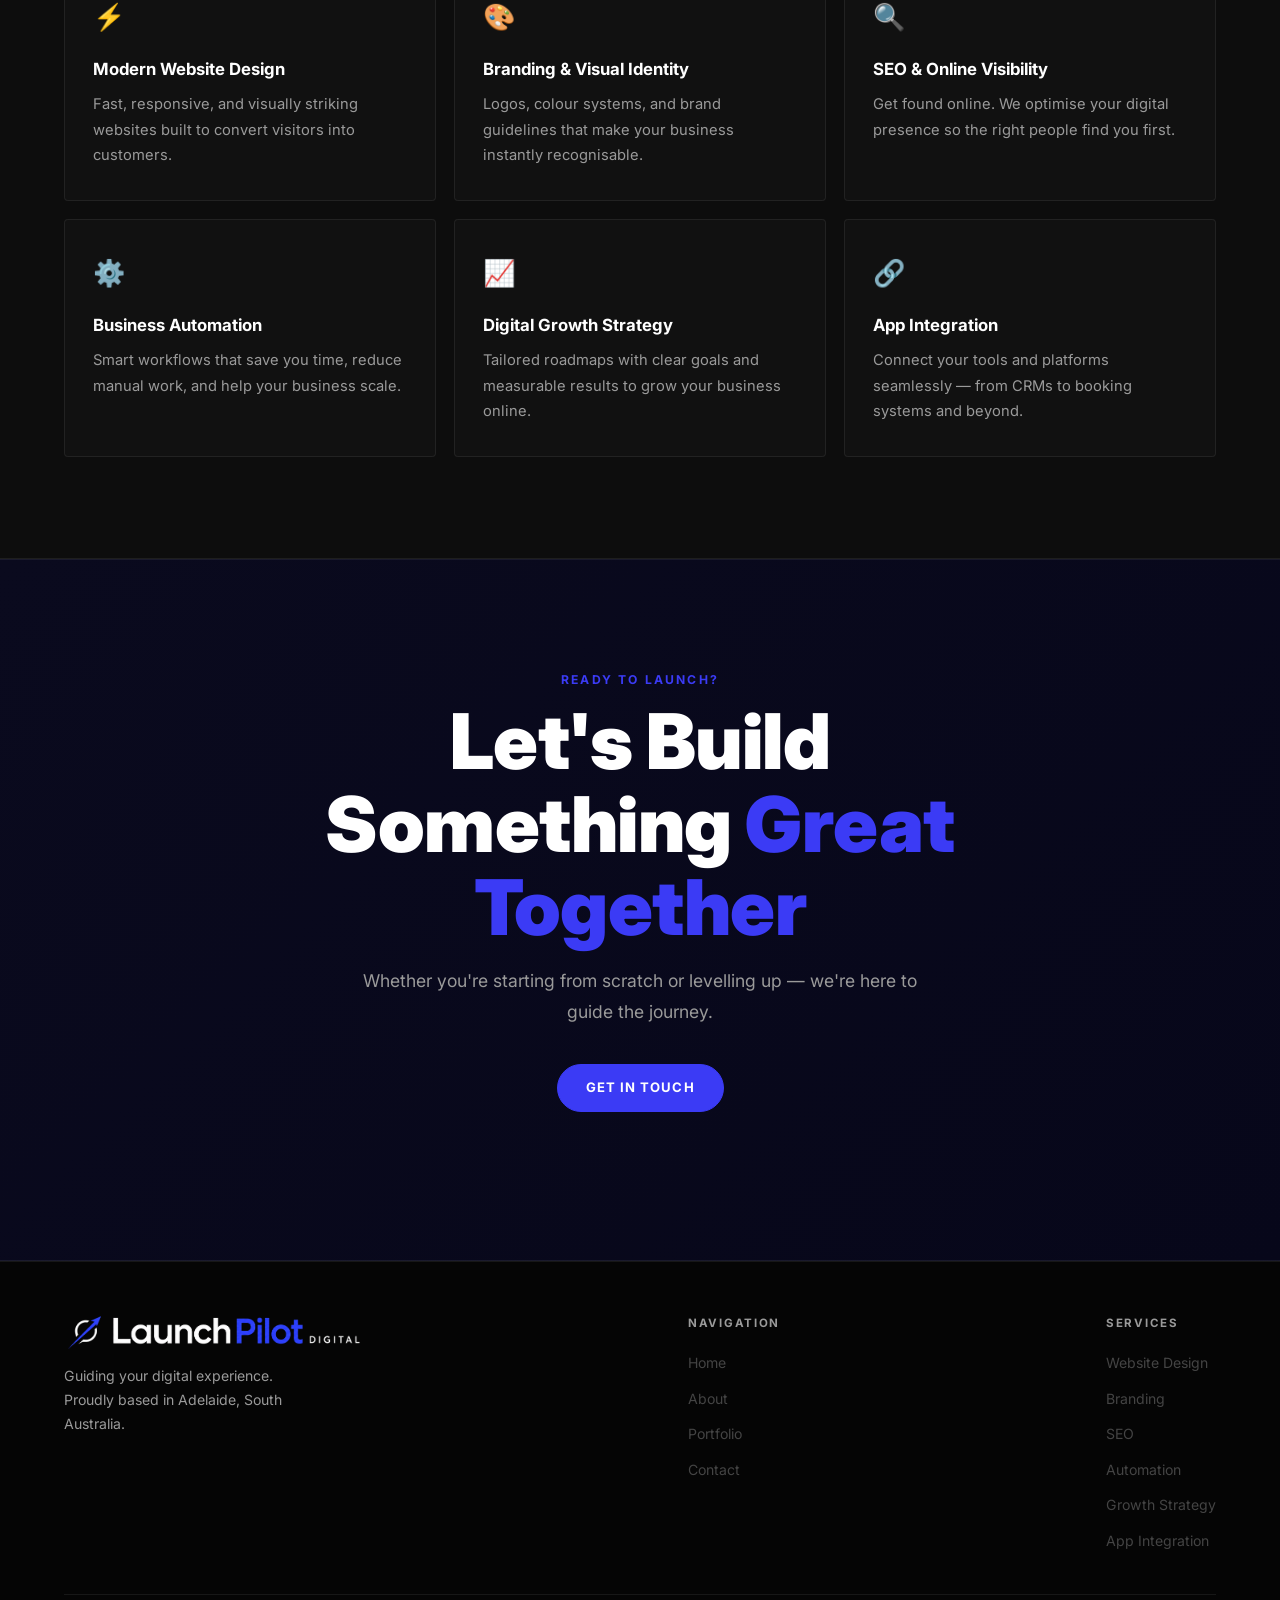
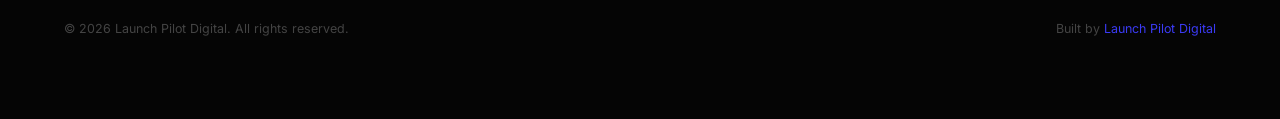
==== commit 68b3b11d: "Add rounded favicon via canvas rendering Static link tag fallback in all pages, JS overrides with a " ====
--- a/index.html
+++ b/index.html
@@ -8,6 +8,7 @@
   <link rel="preconnect" href="https://fonts.googleapis.com">
   <link rel="preconnect" href="https://fonts.gstatic.com" crossorigin>
   <link href="https://fonts.googleapis.com/css2?family=Inter:wght@400;500;600;700;800;900&display=swap" rel="stylesheet">
+  <link rel="icon" href="Assets/Favicon.png">
   <link rel="stylesheet" href="css/style.css">
 </head>
 <body>
--- a/css/style.css
+++ b/css/style.css
@@ -34,26 +34,18 @@
   height: 100%;
 }
 
-@keyframes space-land {
-  from { transform: scale(1.18); filter: blur(8px); }
-  to   { transform: scale(1);    filter: blur(0px); }
-}
-
 .site-wrap {
   transform-origin: 50vw 50vh;
 }
 
-.site-wrap.space-landing {
-  animation: space-land 0.9s cubic-bezier(0.22, 1, 0.36, 1) both;
-}
-
-@keyframes page-zoom-in {
-  from { opacity: 0; transform: scale(0.94); filter: blur(4px); }
-  to   { opacity: 1; transform: scale(1);    filter: blur(0px); }
-}
-
-.site-wrap.transition-entry {
-  animation: page-zoom-in 0.45s cubic-bezier(0.22, 1, 0.36, 1) both;
+/* === Page fade-in — runs on every page load, no JS required === */
+@keyframes page-fade-in {
+  from { opacity: 0; }
+  to   { opacity: 1; }
+}
+
+main {
+  animation: page-fade-in 0.35s ease forwards;
 }
 
 /* === Page Transition Wipe === */
@@ -74,40 +66,6 @@
   to   { clip-path: inset(0 0%   0 0); }
 }
 
-/* Entry — dark cover overlay sweeps off the new page left to right */
-#wipe-entry-cover {
-  position: fixed;
-  inset: 0;
-  background: #06060f;
-  z-index: 9999;
-  pointer-events: none;
-  animation: wipe-entry-exit 0.55s cubic-bezier(0.76, 0, 0.24, 1) forwards;
-}
-
-@keyframes wipe-entry-exit {
-  from { clip-path: inset(0 0% 0 0%); }
-  to   { clip-path: inset(0 0% 0 100%); }
-}
-
-/* Glowing blue leading edge */
-#wipe-edge {
-  position: fixed;
-  top: 0;
-  bottom: 0;
-  left: 0;
-  width: 4px;
-  background: linear-gradient(180deg, rgba(130, 80, 255, 0.9), var(--blue), rgba(130, 80, 255, 0.9));
-  box-shadow: 0 0 12px rgba(59, 59, 245, 1), 0 0 36px rgba(59, 59, 245, 0.7), 0 0 72px rgba(59, 59, 245, 0.3);
-  z-index: 10001;
-  pointer-events: none;
-  animation: wipe-edge-move 0.55s cubic-bezier(0.76, 0, 0.24, 1) both;
-}
-
-@keyframes wipe-edge-move {
-  0%  { left: 0%;   opacity: 1; }
-  88% { opacity: 1; }
-  100%{ left: 100%; opacity: 0; }
-}
 
 
 /* === Back to Top === */
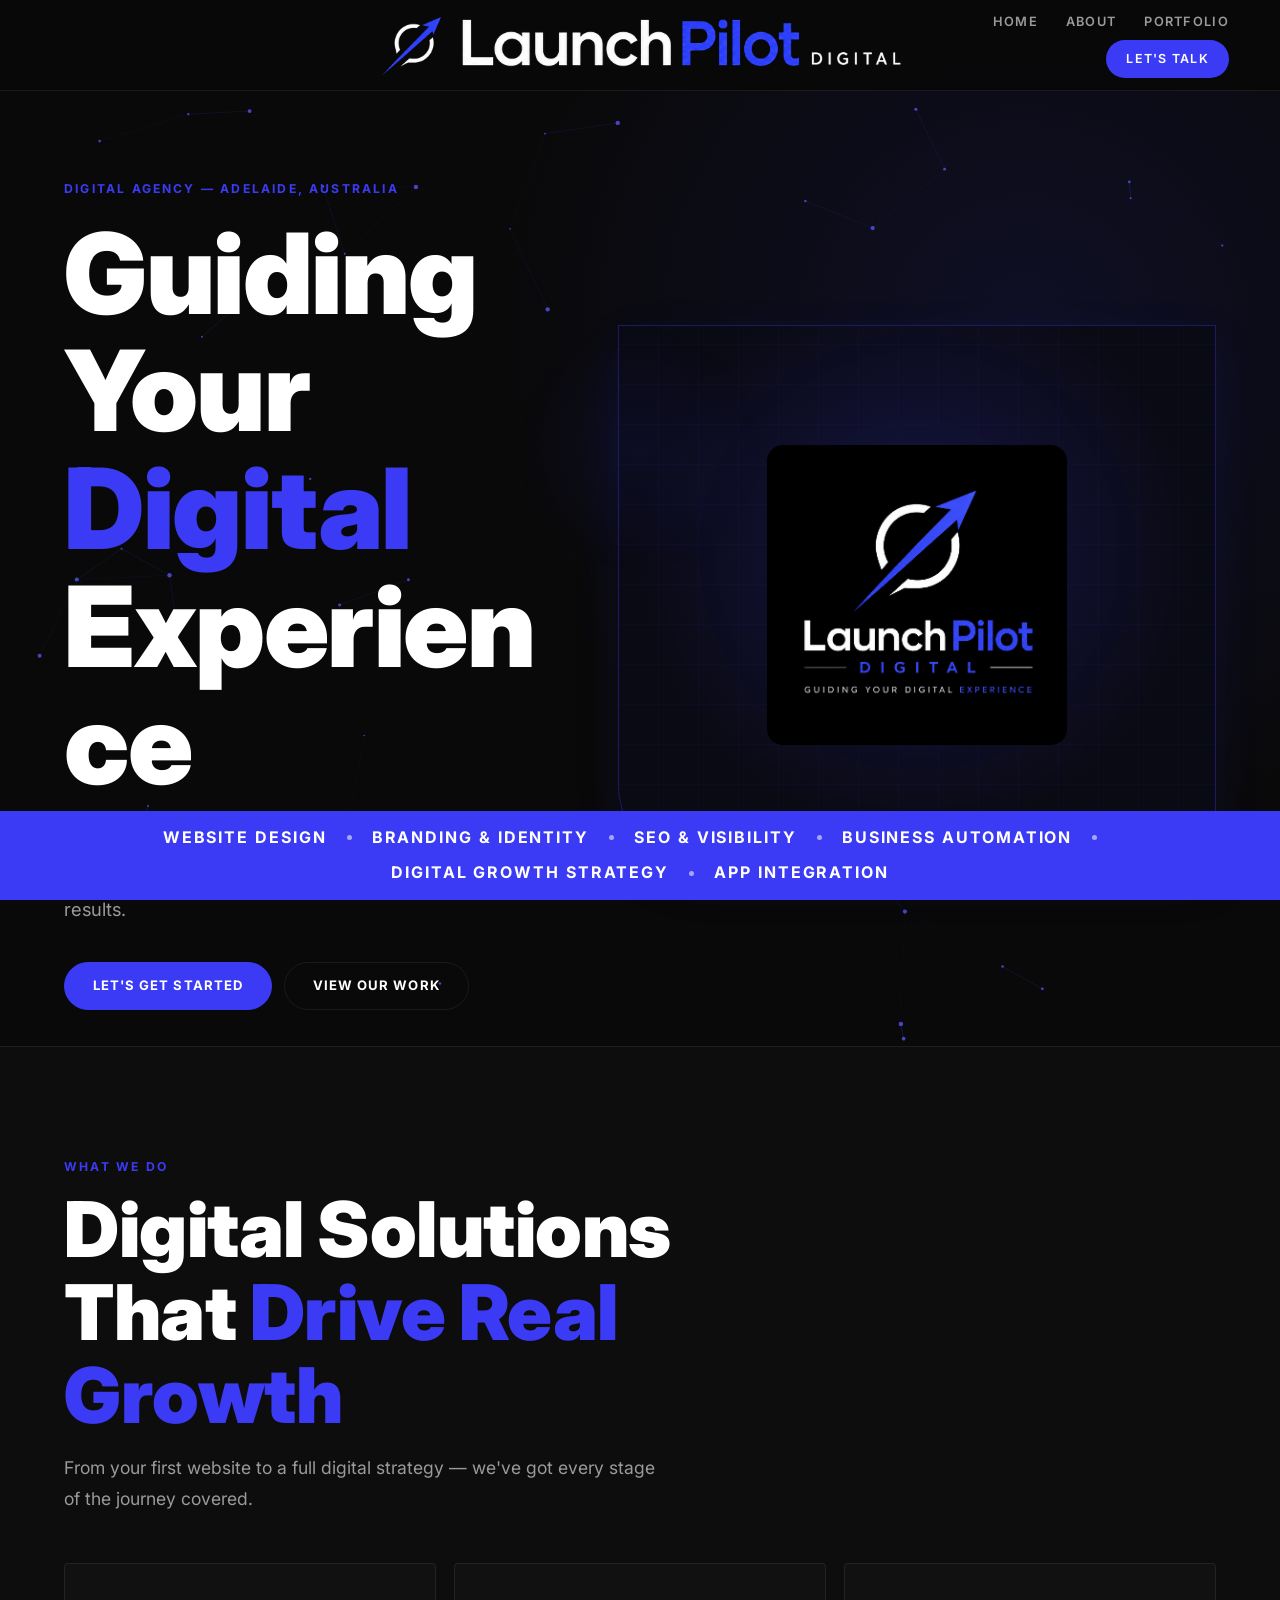
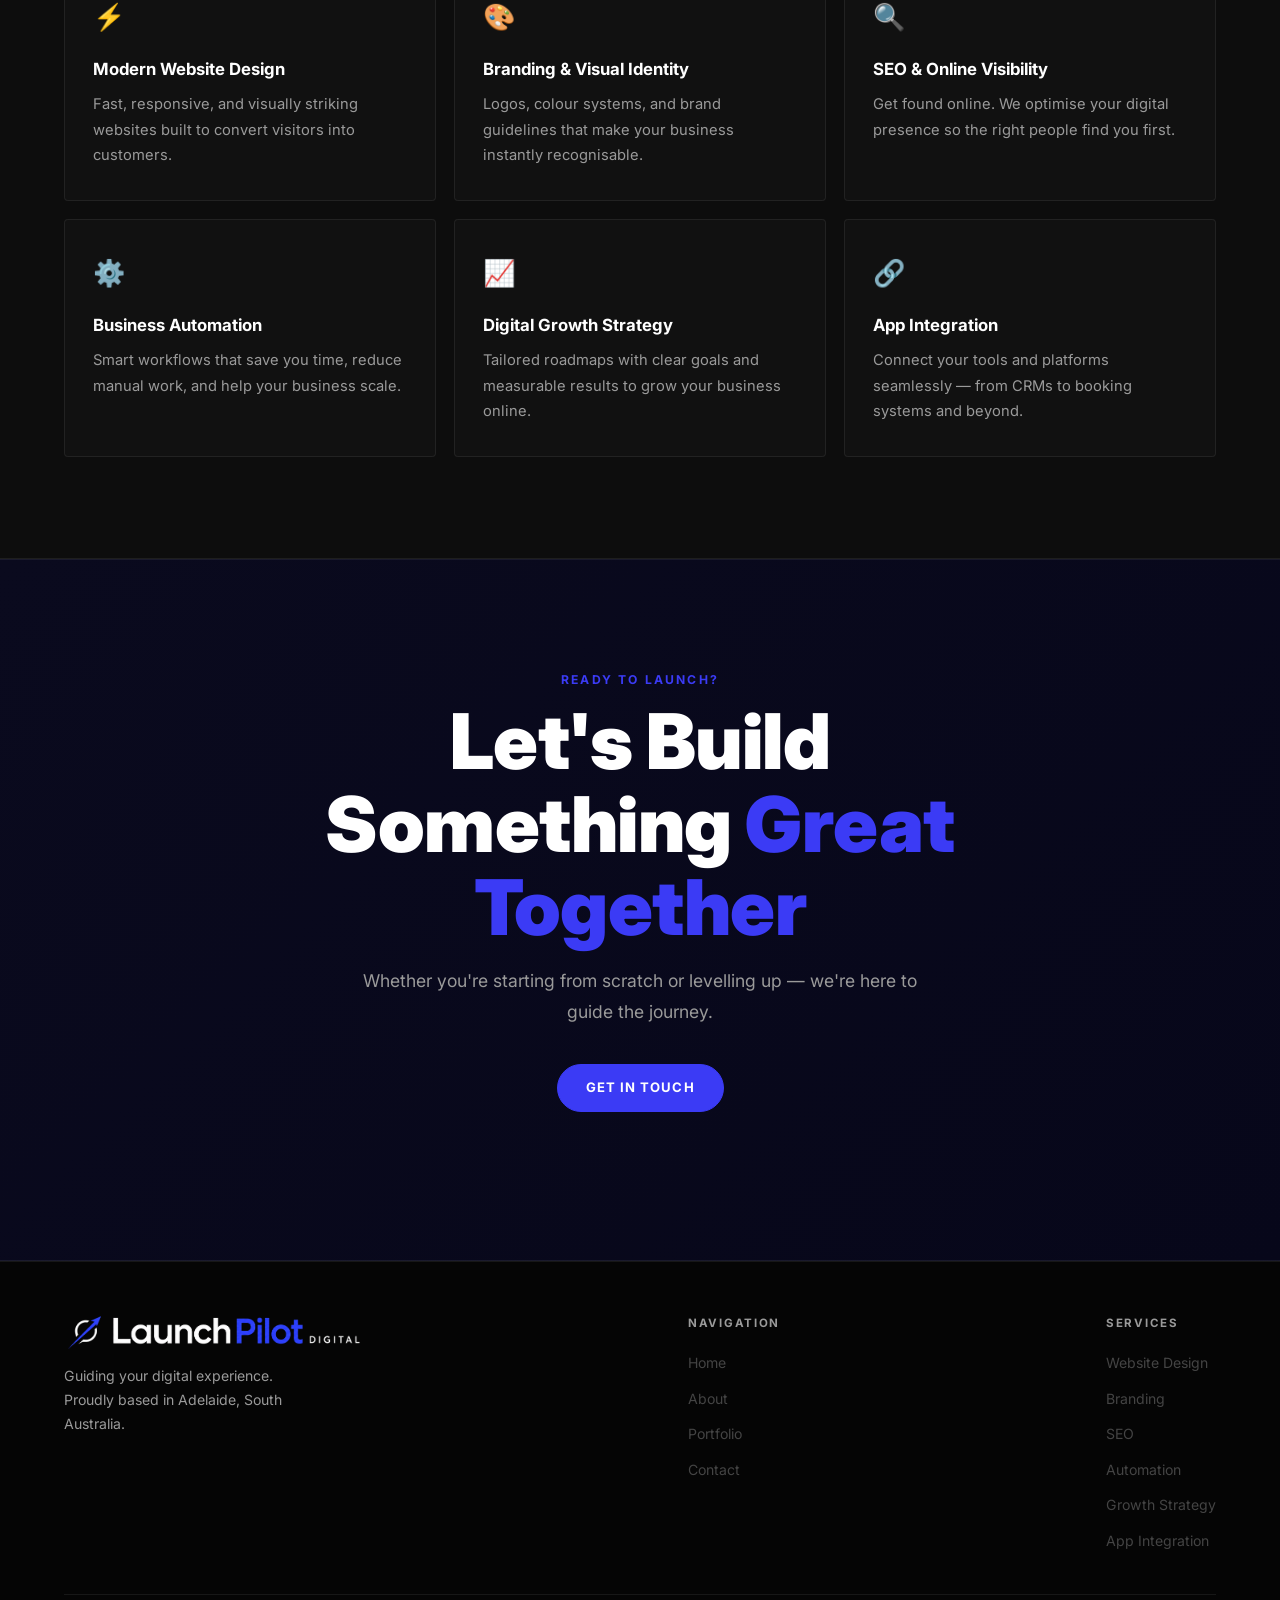
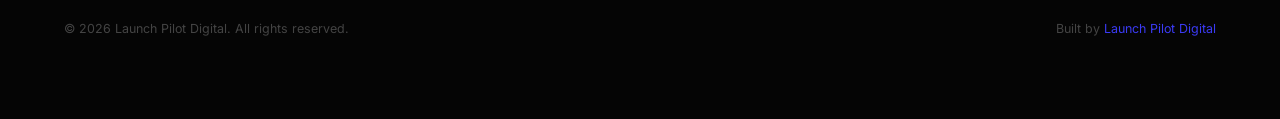
==== commit 49d0ff70: "Add SEO meta tags, Open Graph, JSON-LD, sitemap, and robots.txt - Full meta/OG/Twitter tags on all p" ====
--- a/index.html
+++ b/index.html
@@ -3,8 +3,69 @@
 <head>
   <meta charset="UTF-8">
   <meta name="viewport" content="width=device-width, initial-scale=1.0">
-  <title>Launch Pilot Digital | Guiding Your Digital Experience</title>
-  <meta name="description" content="Launch Pilot Digital — Adelaide's digital agency specialising in modern website design, branding, SEO, business automation, and digital growth strategy.">
+  <title>Launch Pilot Digital | Website Design & Digital Agency Adelaide</title>
+  <meta name="description" content="Launch Pilot Digital is an Adelaide-based digital agency specialising in website design, branding, SEO, business automation, and digital strategy. Get your business online today.">
+  <meta name="keywords" content="website design Adelaide, digital agency Adelaide, SEO Adelaide, branding Adelaide, business automation, web design South Australia">
+  <meta name="author" content="Launch Pilot Digital">
+  <meta name="robots" content="index, follow">
+  <link rel="canonical" href="https://launchpilotdigital.com.au/">
+
+  <!-- Open Graph -->
+  <meta property="og:type" content="website">
+  <meta property="og:url" content="https://launchpilotdigital.com.au/">
+  <meta property="og:title" content="Launch Pilot Digital | Website Design & Digital Agency Adelaide">
+  <meta property="og:description" content="Adelaide-based digital agency specialising in website design, branding, SEO, and business automation. No jargon. Just results.">
+  <meta property="og:image" content="https://launchpilotdigital.com.au/Assets/Favicon.png">
+  <meta property="og:site_name" content="Launch Pilot Digital">
+
+  <!-- Twitter Card -->
+  <meta name="twitter:card" content="summary">
+  <meta name="twitter:title" content="Launch Pilot Digital | Website Design & Digital Agency Adelaide">
+  <meta name="twitter:description" content="Adelaide-based digital agency specialising in website design, branding, SEO, and business automation.">
+  <meta name="twitter:image" content="https://launchpilotdigital.com.au/Assets/Favicon.png">
+
+  <!-- JSON-LD Structured Data -->
+  <script type="application/ld+json">
+  {
+    "@context": "https://schema.org",
+    "@type": "LocalBusiness",
+    "name": "Launch Pilot Digital",
+    "description": "Adelaide-based digital agency specialising in website design, branding, SEO, business automation, and digital strategy.",
+    "url": "https://launchpilotdigital.com.au",
+    "logo": "https://launchpilotdigital.com.au/Assets/Favicon.png",
+    "email": "hello@launchpilotdigital.com.au",
+    "address": {
+      "@type": "PostalAddress",
+      "addressLocality": "Adelaide",
+      "addressRegion": "SA",
+      "addressCountry": "AU"
+    },
+    "areaServed": {
+      "@type": "Country",
+      "name": "Australia"
+    },
+    "founder": {
+      "@type": "Person",
+      "name": "Kian Mohr"
+    },
+    "sameAs": [
+      "https://github.com/kianmohr/LaunchPilotDigital"
+    ],
+    "hasOfferCatalog": {
+      "@type": "OfferCatalog",
+      "name": "Digital Services",
+      "itemListElement": [
+        { "@type": "Offer", "itemOffered": { "@type": "Service", "name": "Website Design & Development" } },
+        { "@type": "Offer", "itemOffered": { "@type": "Service", "name": "Branding & Visual Identity" } },
+        { "@type": "Offer", "itemOffered": { "@type": "Service", "name": "Search Engine Optimisation" } },
+        { "@type": "Offer", "itemOffered": { "@type": "Service", "name": "Business Automation & Digital Workflows" } },
+        { "@type": "Offer", "itemOffered": { "@type": "Service", "name": "Digital Strategy & Consulting" } },
+        { "@type": "Offer", "itemOffered": { "@type": "Service", "name": "Website Maintenance & Support" } }
+      ]
+    }
+  }
+  </script>
+
   <link rel="preconnect" href="https://fonts.googleapis.com">
   <link rel="preconnect" href="https://fonts.gstatic.com" crossorigin>
   <link href="https://fonts.googleapis.com/css2?family=Inter:wght@400;500;600;700;800;900&display=swap" rel="stylesheet">
--- a/css/style.css
+++ b/css/style.css
@@ -15,23 +15,6 @@
   --shadow:      0 18px 48px rgba(59, 59, 245, 0.1);
   --radius:      4px;
   --transition:  0.22s ease;
-}
-
-/* === Space Intro === */
-#space-intro {
-  position: fixed;
-  inset: 0;
-  background: #000;
-  z-index: 10000;
-  pointer-events: none;
-  transition: opacity 0.6s ease;
-}
-
-#space-intro canvas {
-  position: absolute;
-  inset: 0;
-  width: 100%;
-  height: 100%;
 }
 
 .site-wrap {
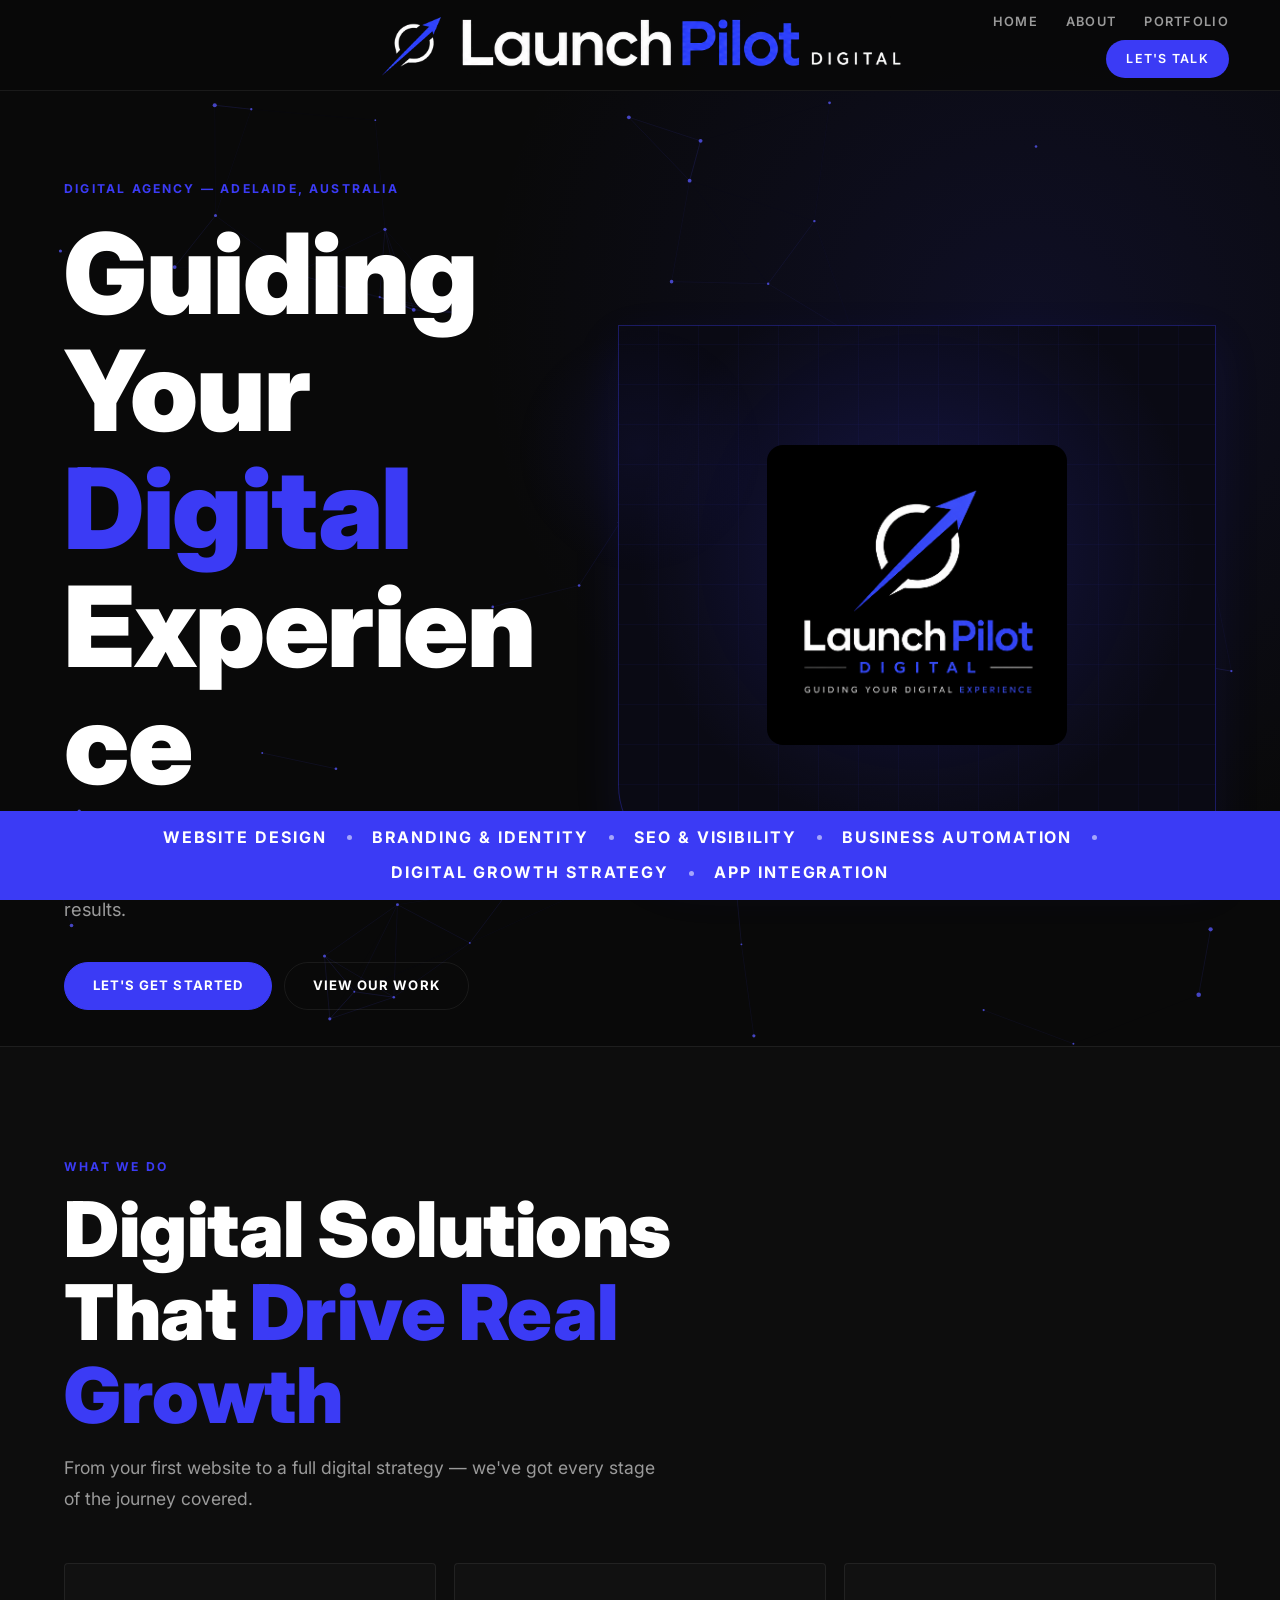
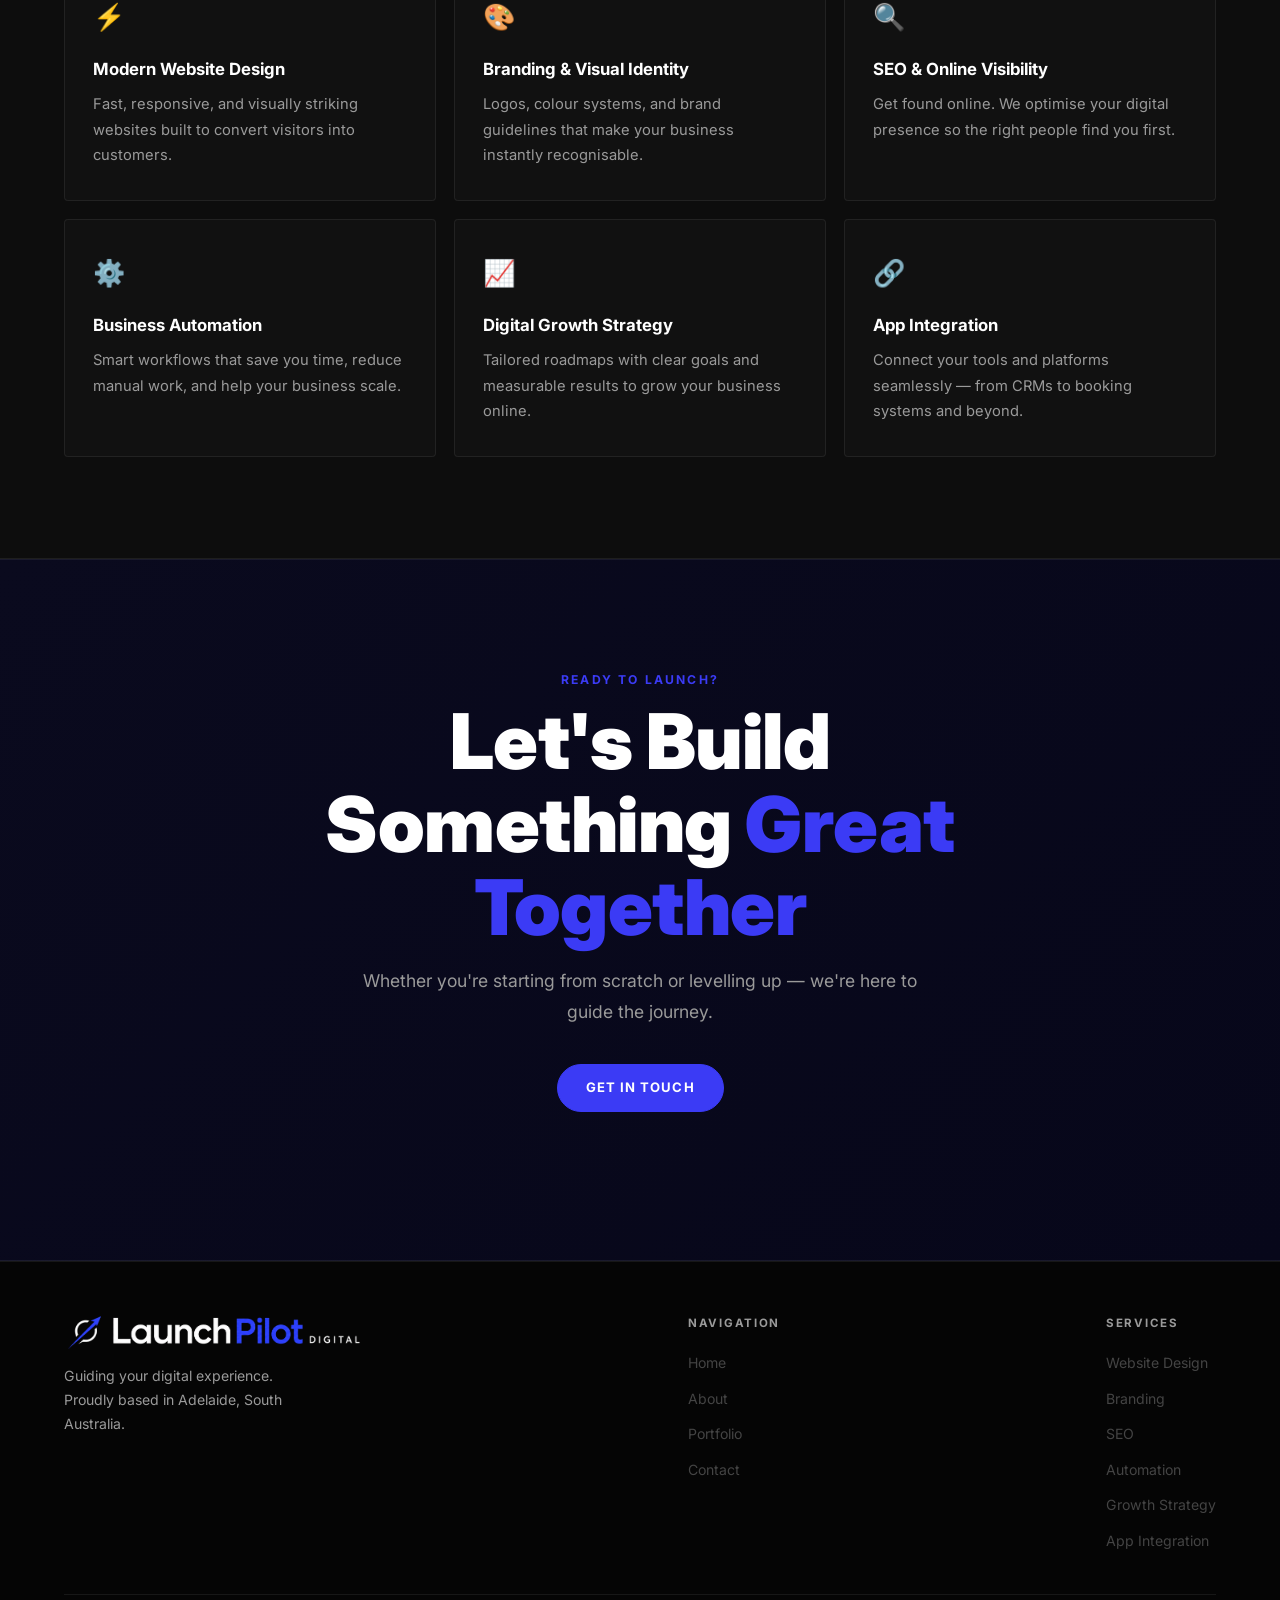
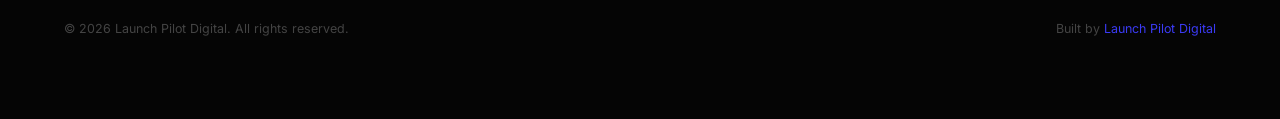
==== commit 0aebc337: "Remove last name from all public-facing content Co-Authored-By: Claude Sonnet 4.6 <noreply@anthropic" ====
--- a/index.html
+++ b/index.html
@@ -46,7 +46,7 @@
     },
     "founder": {
       "@type": "Person",
-      "name": "Kian Mohr"
+      "name": "Kian"
     },
     "sameAs": [
       "https://github.com/kianmohr/LaunchPilotDigital"
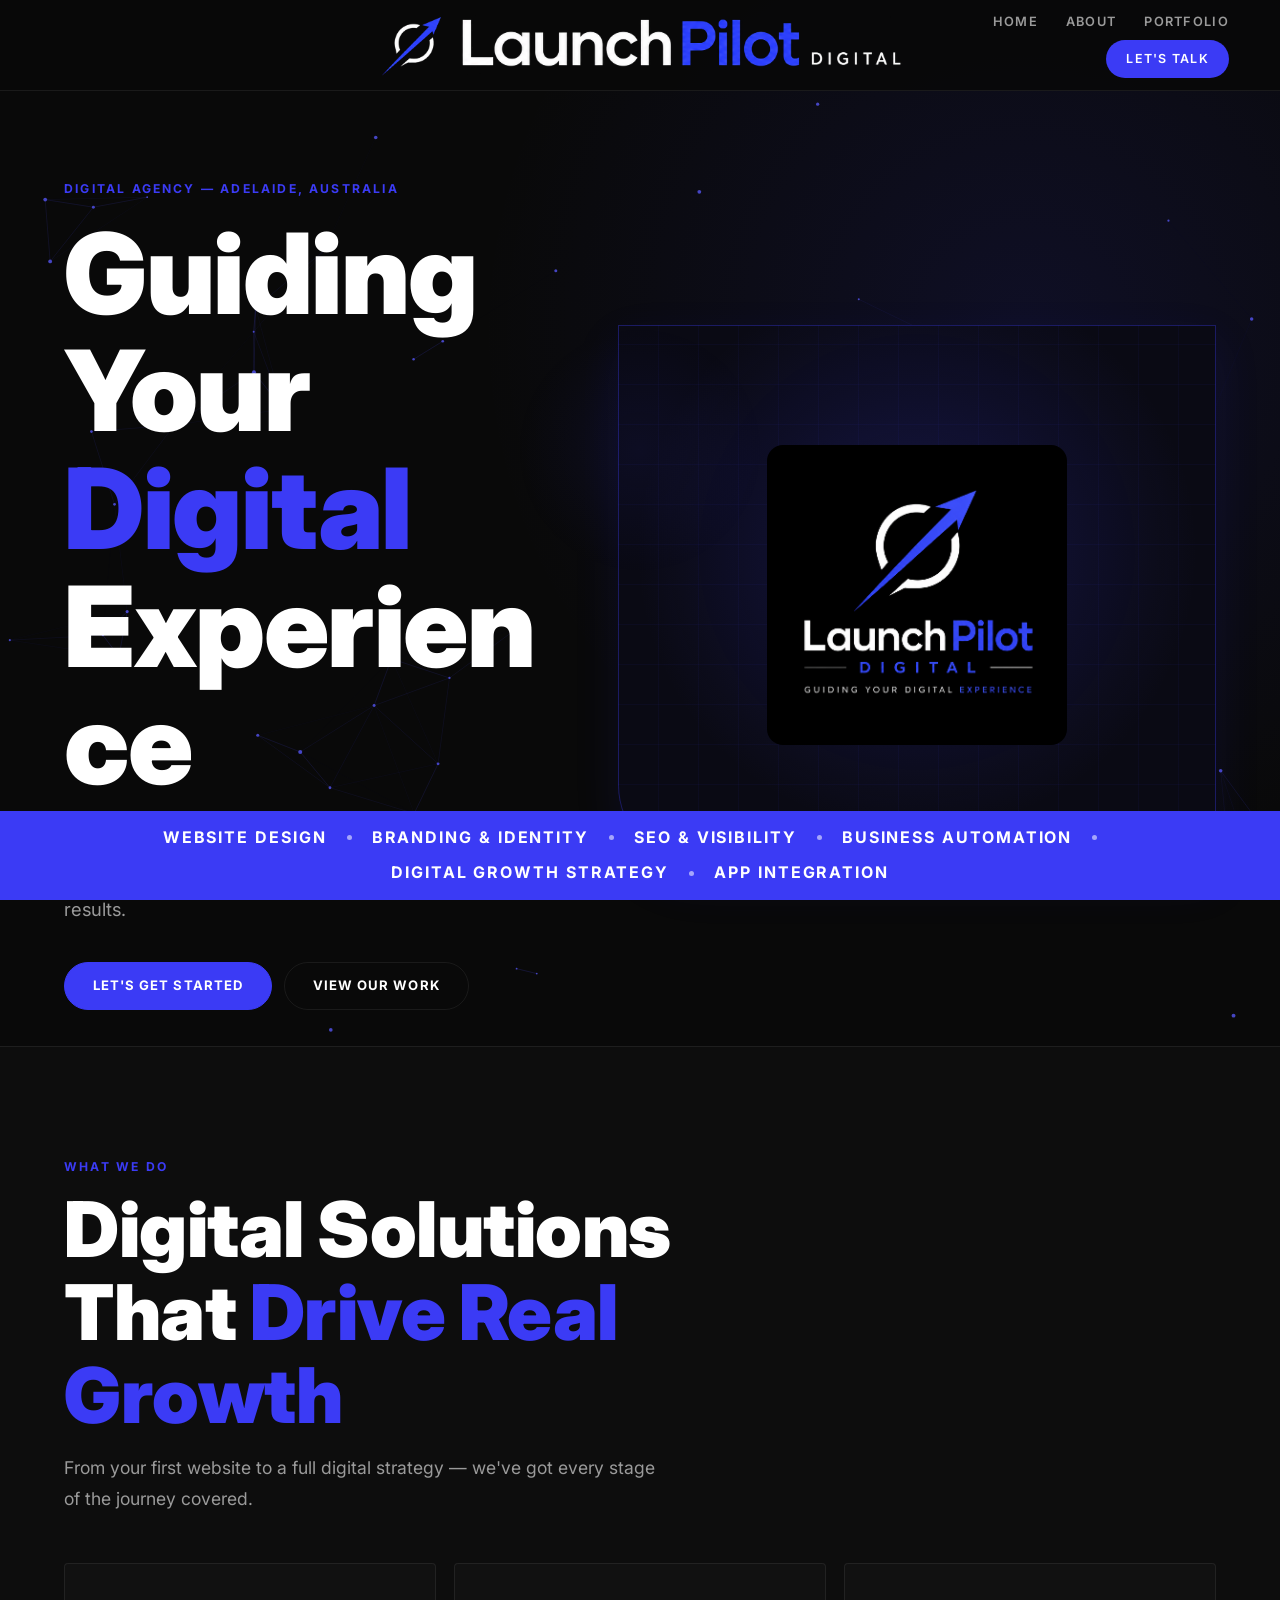
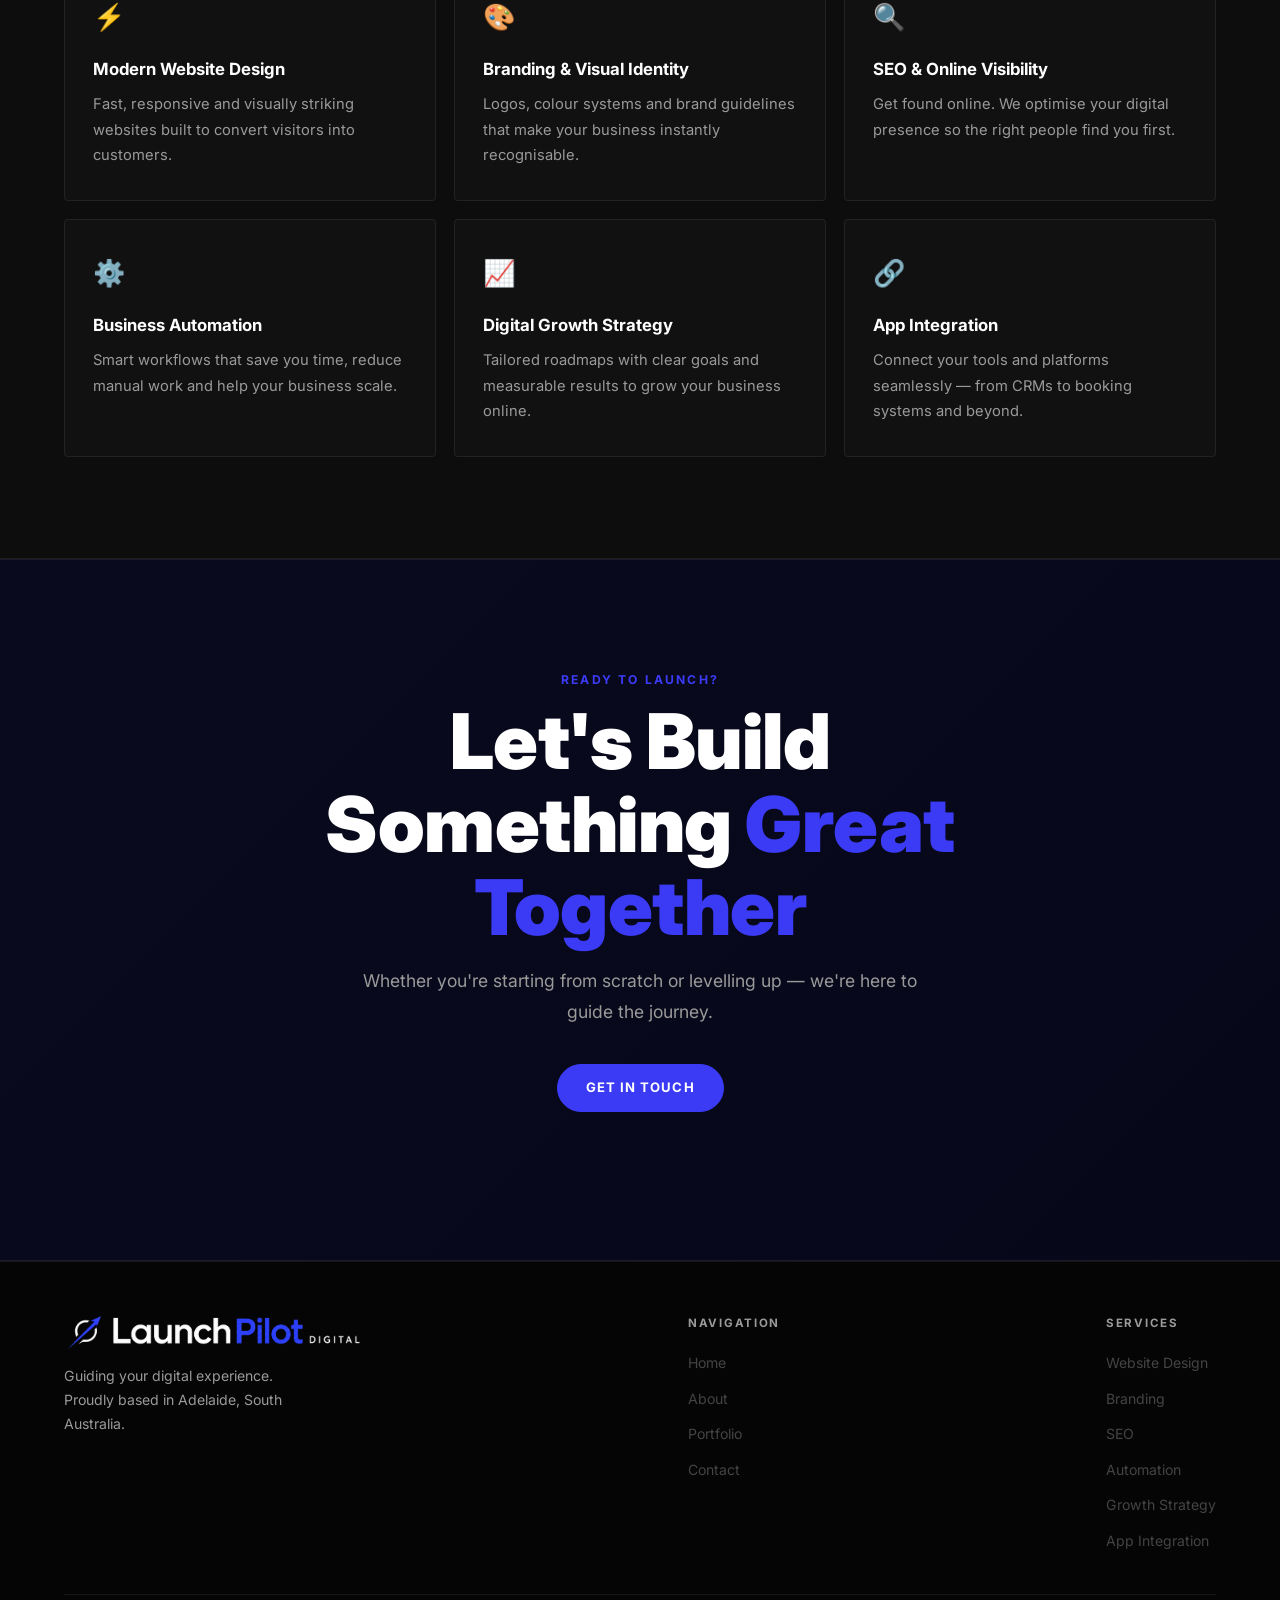
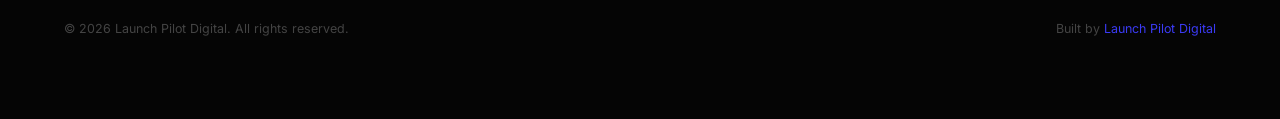
==== commit 6a831fd4: "Drop serial comma in lists for Australian English style Australian style guides omit the comma befor" ====
--- a/index.html
+++ b/index.html
@@ -4,7 +4,7 @@
   <meta charset="UTF-8">
   <meta name="viewport" content="width=device-width, initial-scale=1.0">
   <title>Launch Pilot Digital | Website Design & Digital Agency Adelaide</title>
-  <meta name="description" content="Launch Pilot Digital is an Adelaide-based digital agency specialising in website design, branding, SEO, business automation, and digital strategy. Get your business online today.">
+  <meta name="description" content="Launch Pilot Digital is an Adelaide-based digital agency specialising in website design, branding, SEO, business automation and digital strategy. Get your business online today.">
   <meta name="keywords" content="website design Adelaide, digital agency Adelaide, SEO Adelaide, branding Adelaide, business automation, web design South Australia">
   <meta name="author" content="Launch Pilot Digital">
   <meta name="robots" content="index, follow">
@@ -14,14 +14,14 @@
   <meta property="og:type" content="website">
   <meta property="og:url" content="https://launchpilotdigital.com.au/">
   <meta property="og:title" content="Launch Pilot Digital | Website Design & Digital Agency Adelaide">
-  <meta property="og:description" content="Adelaide-based digital agency specialising in website design, branding, SEO, and business automation. No jargon. Just results.">
+  <meta property="og:description" content="Adelaide-based digital agency specialising in website design, branding, SEO and business automation. No jargon. Just results.">
   <meta property="og:image" content="https://launchpilotdigital.com.au/Assets/Favicon.png">
   <meta property="og:site_name" content="Launch Pilot Digital">
 
   <!-- Twitter Card -->
   <meta name="twitter:card" content="summary">
   <meta name="twitter:title" content="Launch Pilot Digital | Website Design & Digital Agency Adelaide">
-  <meta name="twitter:description" content="Adelaide-based digital agency specialising in website design, branding, SEO, and business automation.">
+  <meta name="twitter:description" content="Adelaide-based digital agency specialising in website design, branding, SEO and business automation.">
   <meta name="twitter:image" content="https://launchpilotdigital.com.au/Assets/Favicon.png">
 
   <!-- JSON-LD Structured Data -->
@@ -30,7 +30,7 @@
     "@context": "https://schema.org",
     "@type": "LocalBusiness",
     "name": "Launch Pilot Digital",
-    "description": "Adelaide-based digital agency specialising in website design, branding, SEO, business automation, and digital strategy.",
+    "description": "Adelaide-based digital agency specialising in website design, branding, SEO, business automation and digital strategy.",
     "url": "https://launchpilotdigital.com.au",
     "logo": "https://launchpilotdigital.com.au/Assets/Favicon.png",
     "email": "hello@launchpilotdigital.com.au",
@@ -146,12 +146,12 @@
         <div class="service-card fade-up">
           <div class="service-icon">⚡</div>
           <h3>Modern Website Design</h3>
-          <p>Fast, responsive, and visually striking websites built to convert visitors into customers.</p>
+          <p>Fast, responsive and visually striking websites built to convert visitors into customers.</p>
         </div>
         <div class="service-card fade-up">
           <div class="service-icon">🎨</div>
           <h3>Branding &amp; Visual Identity</h3>
-          <p>Logos, colour systems, and brand guidelines that make your business instantly recognisable.</p>
+          <p>Logos, colour systems and brand guidelines that make your business instantly recognisable.</p>
         </div>
         <div class="service-card fade-up">
           <div class="service-icon">🔍</div>
@@ -161,7 +161,7 @@
         <div class="service-card fade-up">
           <div class="service-icon">⚙️</div>
           <h3>Business Automation</h3>
-          <p>Smart workflows that save you time, reduce manual work, and help your business scale.</p>
+          <p>Smart workflows that save you time, reduce manual work and help your business scale.</p>
         </div>
         <div class="service-card fade-up">
           <div class="service-icon">📈</div>
